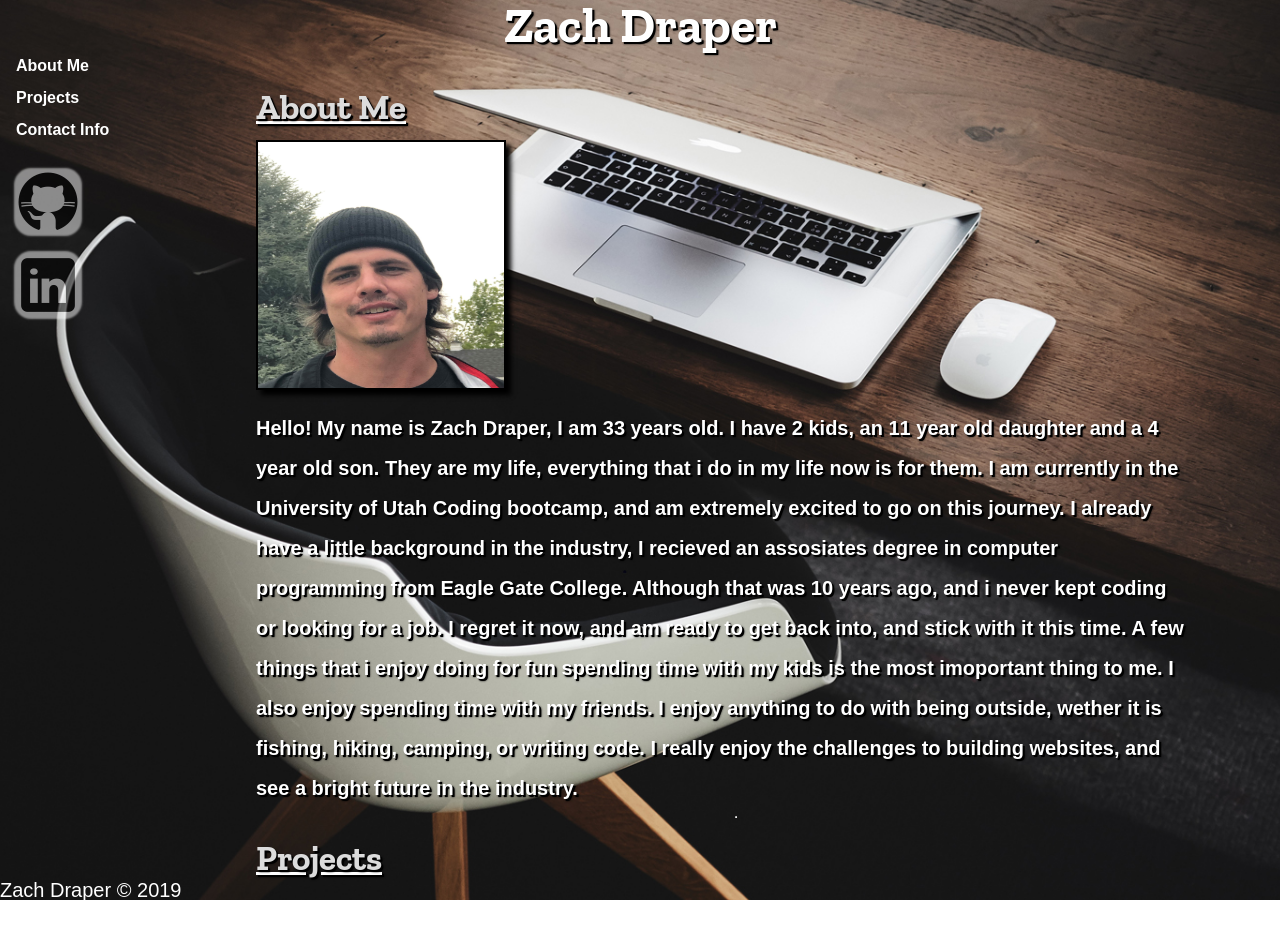
==== index.html @ 4e7e8420 "working on Portfolio" ====
<!DOCTYPE html>
<html lang="en">

<head>
    <meta charset="UTF-8">
    <meta name="viewport" content="width=device-width, initial-scale=1.0">
    <meta http-equiv="X-UA-Compatible" content="ie=edge">
    <link rel="stylesheet" href="./assets/css/reset.css">
    <link rel="stylesheet" href="./assets/css/style.css">
    <title>Zach Draper's Portfolio</title>
</head>

<body>
    <header class="header-container">
        <h1>Zach Draper</h1>
    </header>
    <div class="container">

        <nav class="nav-container">
            <ul>
                <!-- <li class="links"><a href="#home">Home</a></li> -->
                <li class="links"><a href="#about">About Me</a></li>
                <li class="links"><a href="#projects">Projects</a>
                <li class="links"><a href="#contact">Contact Info</a></li>
            </ul>
            <br>
            <ul>
                <li>
                    <a href="https://github.com/Ic3man85" target="_blank"><img class="icon"
                            src="assets/images/icons8-github-64.png"></a>
                </li>
                <li>
                    <a href="https://www.linkedin.com/in/zachary-draper-545a32179/" target="_blank"><img class="icon"
                            src="assets/images/icons8-linkedin-64.png"></a>
                </li>
            </ul>
        </nav>
        <div class="main-container">
            <div id="about">
                <h2>About Me</h2>

                <img id="image" src="assets/images/Me.jpg" alt="Zachary Draper">

                <p>
                    Hello! My name is Zach Draper, I am 33 years old. I have 2 kids, an 11 year old daughter and a 4
                    year old son. They are my life, everything that i do in my life now is for them. I am currently in
                    the University of Utah Coding bootcamp, and am extremely
                    excited to go on this journey. I already have a little background in the industry, I recieved an
                    assosiates degree in computer programming from Eagle Gate College. Although that was 10 years ago,
                    and i never kept coding or looking
                    for a job. I regret it now, and am ready to get back into, and stick with it this time. A few things
                    that i enjoy doing for fun spending time with my kids is the most imoportant thing to me. I also
                    enjoy spending time with my friends.
                    I enjoy anything to do with being outside, wether it is fishing, hiking, camping, or writing code. I
                    really enjoy the challenges to building websites, and see a bright future in the industry.

                </p>
            </div>
            <hr>
            <div id="projects">
                <h2>Projects</h2>
                <div class="projects">
                    <div class="images">
                        <img id="image2" src="./assets/images/Screenshot (13).png" alt="LIRI">
                        <img id="image2" src="./assets/images/Screenshot (15).png" alt="LIRI">

                    </div>
                    <div class="details">
                        <h3>LIRI</h3>
                        <br>
                        <h4>First node assignment</h4>
                        <ul class="list">

                            <li class="list-2 links"><a href="https://github.com/Ic3man85/LIRI"
                                    target="_blank">GitHub</a></li>
                        </ul>
                    </div>
                    <div class="projects">
                        <div class="images">
                            <img id="image2" src="./assets/images/Screenshot (7).png" alt="Word_Guess_Game">
                        </div>
                        <div class="details">
                            <h3>Word Guess Game</h3>
                            <br>
                            <h4>My love for fly fishing, inspired this game.</h4>
                            <ul class="list">

                                <li class="list-2 links"><a href="https://github.com/Ic3man85/Word-Guess-Game"
                                        target="_blank">GitHub</a></li>
                                <li class="list-2 links"><a href="https://ic3man85.github.io/Word-Guess-Game/"
                                        target="_blank">Word Guess Game</a></li>
                            </ul>
                        </div>
                    </div>
                    <div class="projects">
                        <div class="images">
                            <img id="image2" src="./assets/images/Screenshot (10).png" alt="Crystals Collector">

                        </div>
                        <div class="details">
                            <h3>Crystals Collector</h3>
                            <br>
                            <h4>A fun, but simple game.</h4>
                            <ul class="list">

                                <li class="list-2 links"><a href="https://github.com/Ic3man85/unit-4-game"
                                        target="_blank">GitHub</a></li>
                                <li class="list-2 links"><a href="https://ic3man85.github.io/unit-4-game/"
                                        target="_blank">Crystals Collector</a></li>
                            </ul>
                        </div>
                    </div>
                    <div class="projects">
                        <div class="images">
                            <img id="image2" src="./assets/images/Screenshot (9).png" alt="Perfect Pub">
                        </div>
                        <div class="details">
                            <h3>Perfect Pub</h3>
                            <br>
                            <h4>My first group project.</h4>
                            <ul class="list">

                                <li class="list-2 links"><a href="https://github.com/d-veazie/PerfectPub-v2"
                                        target="_blank">GitHub</a></li>
                                <li class="list-2 links"><a href="https://d-veazie.github.io/PerfectPub-v2/page1.html"
                                        target="_blank">Perfect Pub</a></li>
                            </ul>
                        </div>
                    </div>
                    <div class="projects">
                        <div class="images">
                            <img id="image2" src="./assets/images/Screenshot (8).png" alt="GifTastic">
                        </div>
                        <div class="details">
                            <h3>GifTastic</h3>
                            <br>
                            <h4>My first project pulling information from an api.</h4>
                            <ul class="list">

                                <li class="list-2 links"><a href="https://github.com/Ic3man85/GifTastic"
                                        target="_blank">GitHub</a></li>
                                <li class="list-2 links"><a href="https://ic3man85.github.io/GifTastic/"
                                        target="_blank">GifTastic</a></li>
                            </ul>
                        </div>
                    </div>
                </div>
                <hr>
                <div id="contact">
                    <h2>Contact Info</h2>
                    <br>
                    <p>Phone: 1-801-809-9329</p>
                    <p class="info">Email: zachary.draper85@gmail.com</p>
                </div>
            </div>

        </div>


        <footer class="footer">

            <h5>Zach Draper &copy; 2019</h5>

        </footer>

</body>

</html>
---- assets/css/style.css ----
@import url('https://fonts.googleapis.com/css?family=Zilla+Slab&display=swap');
 * {
     box-sizing: border-box;
 }

 body, html {
     height: 100%;
     position: fixed;
 }

 body {
     background-image: url("../images/background-image.jpg");
     background-attachment: fixed;
     /* background-color: rgba(0, 0, 0, 1); */
     background-position: center;
     background-size: cover;
     background-repeat: no-repeat;
     font-family: -apple-system, BlinkMacSystemFont, 'Segoe UI', Roboto, Oxygen, Ubuntu, Cantarell, 'Open Sans', 'Helvetica Neue', sans-serif;
 }

 ::-webkit-scrollbar {
     width: 20px;
 }

 ::-webkit-scrollbar-track {
     box-shadow: inset 0 0 5px grey;
     border-radius: 10px;
 }

 ::-webkit-scrollbar-thumb {
     background: gainsboro;
     border-radius: 10px;
 }

 ::-webkit-scrollbar-thumb:hover {
     background: black;
 }

 .header-container {
     width: 100%;
     /* margin-top: 20px; */
     display: flex;
     flex-direction: column;
     align-items: center;
 }

 .container {
     display: flex;
     height: 100%;
     width: 100%;
 }

 .nav-container {
     width: 20%;
 }

 .main-container {
     margin-top: 25px;
     display: flex;
     flex-direction: column;
     width: 75%;
     height: 90%;
     overflow: auto;
     scroll-behavior: smooth;
 }

 h1 {
     font-size: 50px;
     color: white;
     font-family: 'Zilla Slab', serif;
     font-weight: bold;
     text-shadow: 2px 2px black, 2px 2px 2px black;
 }

 h2 {
     margin-top: 15px;
     font-size: 35px;
     color: gainsboro;
     font-family: 'Zilla Slab', serif;
     font-weight: bold;
     text-decoration: underline white;
     text-shadow: 2px 2px black, 2px 2px 2px black;
 }

 h3 {
     margin-top: 15px;
     font-size: 25px;
     color: gainsboro;
     font-family: 'Zilla Slab', serif;
     font-weight: bold;
     font-weight: bolder;
     text-shadow: 2px 2px black, 2px 2px 2px black;
     text-decoration: underline white;
 }

 h4 {
     font-size: 20px;
     text-shadow: 2px 2px black, 2px 2px 2px black;
     font-weight: bolder;
     margin-bottom: 15px;
 }

 p {
     font-size: 20px;
     color: white;
     line-height: 2;
     font-weight: bolder;
     text-shadow: 2px 2px black, 2px 2px 2px black;
     margin-right: 25px;
 }

 .nav-list {
     list-style-type: none;
     margin: 0;
     padding: 0;
     width: 10%;
     height: 100%;
     position: fixed;
     overflow: auto;
 }

 li a {
     display: block;
     color: white;
     padding: 8px 16px;
     text-decoration: none;
     font-weight: bolder;
     width: 50%;
 }

 .links a:hover {
     background-color: white;
     color: black;
 }

 #image {
     width: 250px;
     height: 250px;
     margin: 15px 0 15px 0;
     border: 2px solid black;
     box-shadow: 5px 5px 5px black;
 }

 .images {
     display: flex;
 }

 #image2 {
     width: 350px;
     height: 250px;
     margin: 15px 30px 15px 0;
     border: 2px solid black;
     box-shadow: 5px 5px 5px black;
 }

 .projects {
     display: flex;
     flex-direction: column;
     margin: 30px 0 30px 0;
 }

 .details {
     margin-left: 50px;
     color: white;
     align-content: center;
 }

 .list {
     color: white;
     margin-top: 10px;
     font-size: 15px;
     font-weight: bolder;
     text-shadow: 2px 2px black, 2px 2px 2px black;
 }

 .list-2 a {
     width: 75%;
 }

 .icon {
     box-shadow: 0px 0px 2px 2px white;
     background-color: white;
     border-radius: 15px;
     opacity: .5;
 }

 .info {
     padding-bottom: 25px;
 }

 h5 {
     color: white;
     font-size: 20px;
 }

 footer {
     position: fixed;
     left: 0;
     bottom: 0;
     width: 100%;
 }

 @media (max-width: 768px) {
     .projects {
         display: block;
     }
     .details {
         margin-left: 0;
     }
 }

 @media (max-width: 640px) {
     .container {
         display: flex;
         flex-direction: column;
     }
     .nav-container {
         width: 100%;
     }
     .main-container {
         width: 100%;
         margin-left: 30px;
     }
     ul {
         display: inline-flexbox;
         width: 100%;
     }
     .list {
         display: block;
     }
     h4 {
         display: inline;
     }
     .info {
         padding-bottom: 60px;
     }
     .links a:hover {
         width: 100%;
     }
     .links a {
         display: flex;
     }
 }

 @media only screen and (max-width: 480px) {
     body {
         background-image: url("../images/luca-bravo-9l_326FISzk-unsplash.jpg") no-repeat 50% 0;
     }
 }
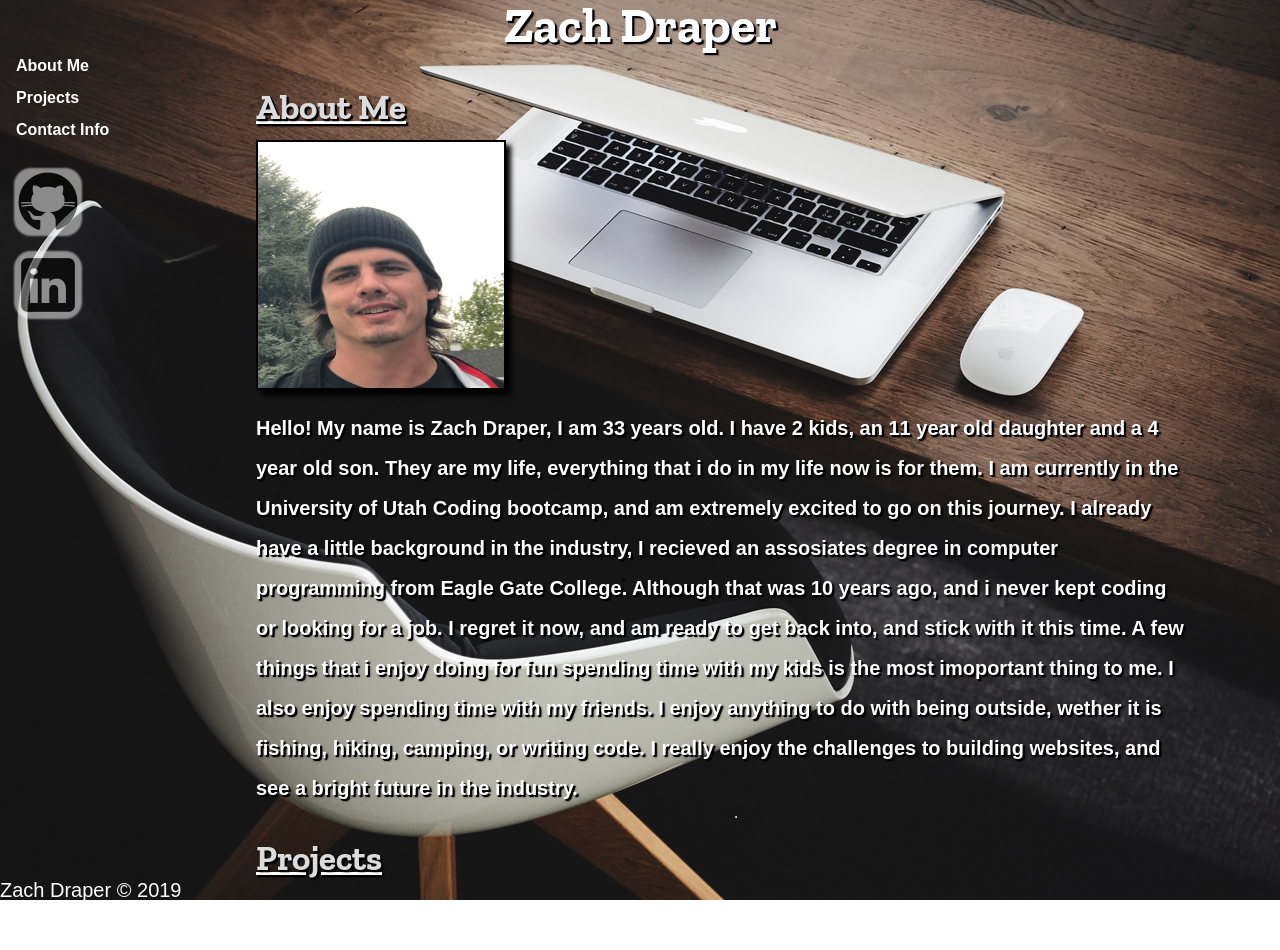
==== commit 4e624a65: "trying to fix background image load on iphone" ====
--- a/index.html
+++ b/index.html
@@ -11,9 +11,9 @@
 </head>
 
 <body>
-    <header class="header-container">
+    <!-- <header class="header-container"> -->
         <h1>Zach Draper</h1>
-    </header>
+    <!-- </header> -->
     <div class="container">
 
         <nav class="nav-container">
--- a/assets/css/style.css
+++ b/assets/css/style.css
@@ -6,14 +6,9 @@
  body, html {
      height: 100%;
      position: fixed;
- }
-
- body {
      background-image: url("../images/background-image.jpg");
-     background-attachment: fixed;
-     /* background-color: rgba(0, 0, 0, 1); */
      background-position: center;
-     background-size: cover;
+     background-size: 100% cover;
      background-repeat: no-repeat;
      font-family: -apple-system, BlinkMacSystemFont, 'Segoe UI', Roboto, Oxygen, Ubuntu, Cantarell, 'Open Sans', 'Helvetica Neue', sans-serif;
  }
@@ -36,13 +31,12 @@
      background: black;
  }
 
- .header-container {
+ /* .header-container {
      width: 100%;
-     /* margin-top: 20px; */
      display: flex;
      flex-direction: column;
      align-items: center;
- }
+ } */
 
  .container {
      display: flex;
@@ -67,6 +61,7 @@
  h1 {
      font-size: 50px;
      color: white;
+     text-align: center;
      font-family: 'Zilla Slab', serif;
      font-weight: bold;
      text-shadow: 2px 2px black, 2px 2px 2px black;
@@ -242,8 +237,21 @@
      }
  }
 
- @media only screen and (max-width: 480px) {
+ /* @media only screen and (max-width: 480px) {
      body {
-         background-image: url("../images/luca-bravo-9l_326FISzk-unsplash.jpg") no-repeat 50% 0;
-     }
- }+         background-image: url("../images/background-image-phone.jpg");
+         background-repeat:  no-repeat;
+         /* background-size: cover; */
+     }
+
+     h1 { 
+        text-align: left;
+     }
+
+     .links a:hover {
+        width: 50%;
+    }
+    .links a {
+        display: flex;
+    }
+ } */
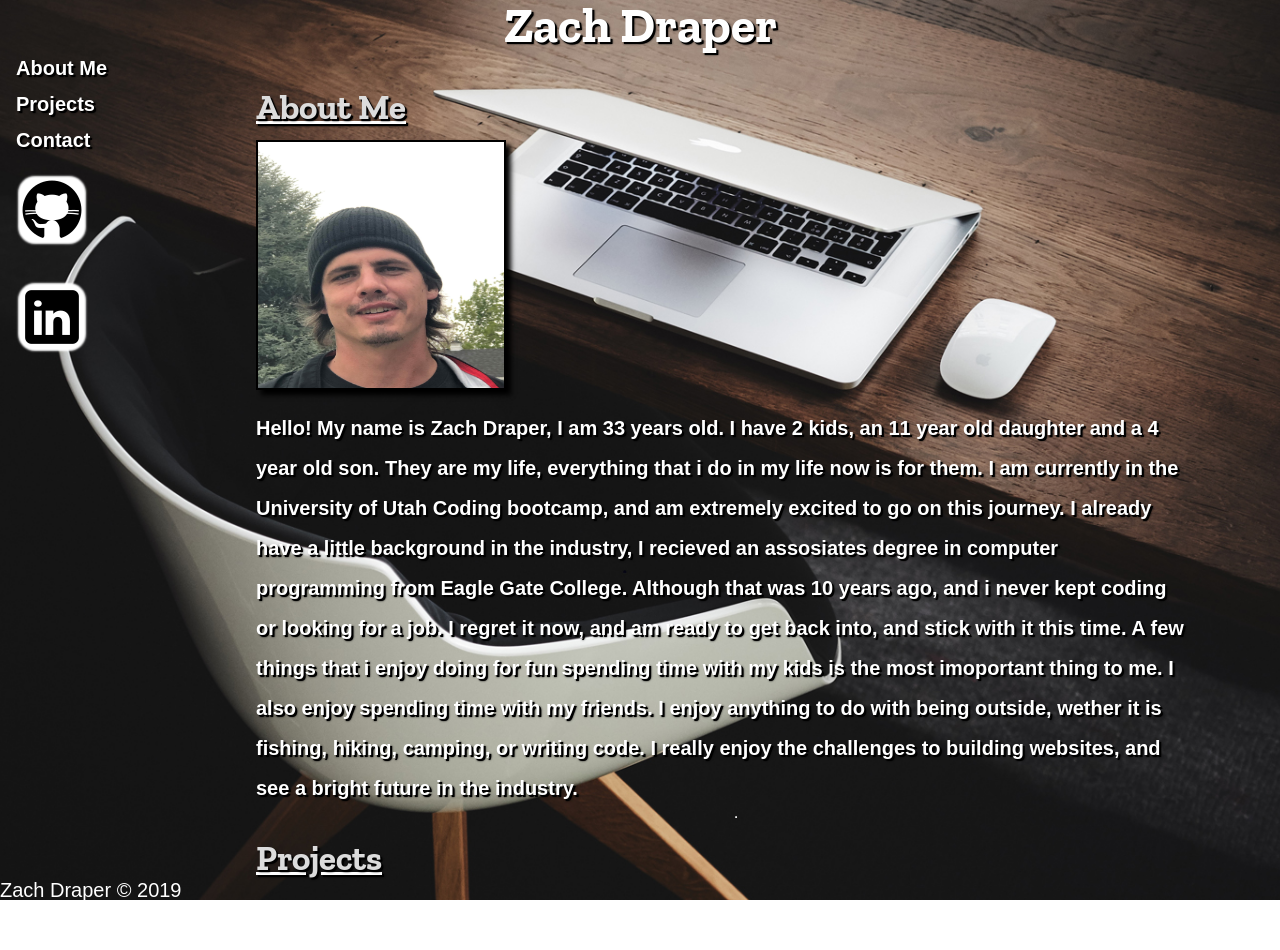
==== commit e67a37f9: "fixed background and added second project" ====
--- a/index.html
+++ b/index.html
@@ -11,29 +11,29 @@
 </head>
 
 <body>
-    <!-- <header class="header-container"> -->
-        <h1>Zach Draper</h1>
-    <!-- </header> -->
+    <h1>Zach Draper</h1>
+
+    <!-- MAIN CONTENT CONTAINER -->
     <div class="container">
 
         <nav class="nav-container">
-            <ul>
+            <ul class="links-container">
                 <!-- <li class="links"><a href="#home">Home</a></li> -->
                 <li class="links"><a href="#about">About Me</a></li>
                 <li class="links"><a href="#projects">Projects</a>
-                <li class="links"><a href="#contact">Contact Info</a></li>
+                <li class="links"><a href="#contact">Contact</a></li>
             </ul>
-            <br>
-            <ul>
-                <li>
-                    <a href="https://github.com/Ic3man85" target="_blank"><img class="icon"
-                            src="assets/images/icons8-github-64.png"></a>
-                </li>
-                <li>
-                    <a href="https://www.linkedin.com/in/zachary-draper-545a32179/" target="_blank"><img class="icon"
-                            src="assets/images/icons8-linkedin-64.png"></a>
-                </li>
-            </ul>
+            <div class="social">
+                    <div>
+                        <a href="https://github.com/Ic3man85" target="_blank"><img class="icon"
+                                src="assets/images/icons8-github-64.png"></a>
+                    </div>
+                    <div>
+                        <a href="https://www.linkedin.com/in/zachary-draper-545a32179/" target="_blank"><img class="icon"
+                                src="assets/images/icons8-linkedin-64.png"></a>
+                    </div>
+                </div>
+
         </nav>
         <div class="main-container">
             <div id="about">
@@ -69,10 +69,9 @@
                         <h3>LIRI</h3>
                         <br>
                         <h4>First node assignment</h4>
+
                         <ul class="list">
-
-                            <li class="list-2 links"><a href="https://github.com/Ic3man85/LIRI"
-                                    target="_blank">GitHub</a></li>
+                            <li><a href="https://github.com/Ic3man85/LIRI" target="_blank">GitHub</a></li>
                         </ul>
                     </div>
                     <div class="projects">
@@ -85,10 +84,10 @@
                             <h4>My love for fly fishing, inspired this game.</h4>
                             <ul class="list">
 
-                                <li class="list-2 links"><a href="https://github.com/Ic3man85/Word-Guess-Game"
-                                        target="_blank">GitHub</a></li>
-                                <li class="list-2 links"><a href="https://ic3man85.github.io/Word-Guess-Game/"
-                                        target="_blank">Word Guess Game</a></li>
+                                <li><a href="https://github.com/Ic3man85/Word-Guess-Game" target="_blank">GitHub</a>
+                                </li>
+                                <li><a href="https://ic3man85.github.io/Word-Guess-Game/" target="_blank">Word Guess
+                                        Game</a></li>
                             </ul>
                         </div>
                     </div>
@@ -103,10 +102,9 @@
                             <h4>A fun, but simple game.</h4>
                             <ul class="list">
 
-                                <li class="list-2 links"><a href="https://github.com/Ic3man85/unit-4-game"
-                                        target="_blank">GitHub</a></li>
-                                <li class="list-2 links"><a href="https://ic3man85.github.io/unit-4-game/"
-                                        target="_blank">Crystals Collector</a></li>
+                                <li><a href="https://github.com/Ic3man85/unit-4-game" target="_blank">GitHub</a></li>
+                                <li><a href="https://ic3man85.github.io/unit-4-game/" target="_blank">Crystals
+                                        Collector</a></li>
                             </ul>
                         </div>
                     </div>
@@ -120,27 +118,25 @@
                             <h4>My first group project.</h4>
                             <ul class="list">
 
-                                <li class="list-2 links"><a href="https://github.com/d-veazie/PerfectPub-v2"
-                                        target="_blank">GitHub</a></li>
-                                <li class="list-2 links"><a href="https://d-veazie.github.io/PerfectPub-v2/page1.html"
+                                <li><a href="https://github.com/d-veazie/PerfectPub-v2" target="_blank">GitHub</a></li>
+                                <li><a href="https://d-veazie.github.io/PerfectPub-v2/page1.html"
                                         target="_blank">Perfect Pub</a></li>
                             </ul>
                         </div>
                     </div>
                     <div class="projects">
                         <div class="images">
-                            <img id="image2" src="./assets/images/Screenshot (8).png" alt="GifTastic">
+                            <img id="image2" src="./assets/images/burger-board.png" alt="Burger-Board">
                         </div>
                         <div class="details">
-                            <h3>GifTastic</h3>
+                            <h3>Burger Board</h3>
                             <br>
-                            <h4>My first project pulling information from an api.</h4>
+                            <h4>This is my second group project, i was part of the UI team.</h4>
                             <ul class="list">
 
-                                <li class="list-2 links"><a href="https://github.com/Ic3man85/GifTastic"
-                                        target="_blank">GitHub</a></li>
-                                <li class="list-2 links"><a href="https://ic3man85.github.io/GifTastic/"
-                                        target="_blank">GifTastic</a></li>
+                                <li><a href="https://github.com/Ic3man85/burger-board" target="_blank">GitHub</a></li>
+                                <li><a href="https://burger-board.herokuapp.com/admin" target="_blank">GifTastic</a>
+                                </li>
                             </ul>
                         </div>
                     </div>
@@ -152,16 +148,15 @@
                     <p>Phone: 1-801-809-9329</p>
                     <p class="info">Email: zachary.draper85@gmail.com</p>
                 </div>
+               
             </div>
 
-        </div>
 
+            <footer class="footer">
 
-        <footer class="footer">
+                <h5>Zach Draper &copy; 2019</h5>
 
-            <h5>Zach Draper &copy; 2019</h5>
-
-        </footer>
+            </footer>
 
 </body>
 
--- a/assets/css/style.css
+++ b/assets/css/style.css
@@ -7,9 +7,10 @@
      height: 100%;
      position: fixed;
      background-image: url("../images/background-image.jpg");
-     background-position: center;
-     background-size: 100% cover;
+     background-position: center center;
+     background-size: cover;
      background-repeat: no-repeat;
+     width: 100%;
      font-family: -apple-system, BlinkMacSystemFont, 'Segoe UI', Roboto, Oxygen, Ubuntu, Cantarell, 'Open Sans', 'Helvetica Neue', sans-serif;
  }
 
@@ -31,13 +32,6 @@
      background: black;
  }
 
- /* .header-container {
-     width: 100%;
-     display: flex;
-     flex-direction: column;
-     align-items: center;
- } */
-
  .container {
      display: flex;
      height: 100%;
@@ -48,7 +42,40 @@
      width: 20%;
  }
 
- .main-container {
+ .links-container {
+     display: flex;
+     flex-direction: column;
+     align-items: left;
+     align-content: left;
+ }
+
+ li {
+     display: block;
+     color: white;
+     font-size: 20px;
+     padding: 8px 16px;
+     font-weight: bolder;
+     width: 50%;
+ }
+
+ a {
+     text-decoration: none;
+     color: white;
+     text-shadow: 2px 2px black, 2px 2px 2px black;
+ }
+
+ li:hover {
+    background-color: gainsboro;
+    width: 100%;
+}
+.social {
+    display: flex;
+    flex-direction: column;
+    align-items: left;
+    align-content: left;
+}
+
+.main-container {
      margin-top: 25px;
      display: flex;
      flex-direction: column;
@@ -104,30 +131,6 @@
      margin-right: 25px;
  }
 
- .nav-list {
-     list-style-type: none;
-     margin: 0;
-     padding: 0;
-     width: 10%;
-     height: 100%;
-     position: fixed;
-     overflow: auto;
- }
-
- li a {
-     display: block;
-     color: white;
-     padding: 8px 16px;
-     text-decoration: none;
-     font-weight: bolder;
-     width: 50%;
- }
-
- .links a:hover {
-     background-color: white;
-     color: black;
- }
-
  #image {
      width: 250px;
      height: 250px;
@@ -165,18 +168,17 @@
      margin-top: 10px;
      font-size: 15px;
      font-weight: bolder;
-     text-shadow: 2px 2px black, 2px 2px 2px black;
- }
-
- .list-2 a {
-     width: 75%;
+ }
+
+ .list li:hover {
+    width: 25%;
  }
 
  .icon {
      box-shadow: 0px 0px 2px 2px white;
      background-color: white;
      border-radius: 15px;
-     opacity: .5;
+     margin: 20px;
  }
 
  .info {
@@ -195,6 +197,9 @@
      width: 100%;
  }
 
+ 
+ 
+
  @media (max-width: 768px) {
      .projects {
          display: block;
@@ -235,23 +240,4 @@
      .links a {
          display: flex;
      }
- }
-
- /* @media only screen and (max-width: 480px) {
-     body {
-         background-image: url("../images/background-image-phone.jpg");
-         background-repeat:  no-repeat;
-         /* background-size: cover; */
-     }
-
-     h1 { 
-        text-align: left;
-     }
-
-     .links a:hover {
-        width: 50%;
-    }
-    .links a {
-        display: flex;
-    }
- } */+ }
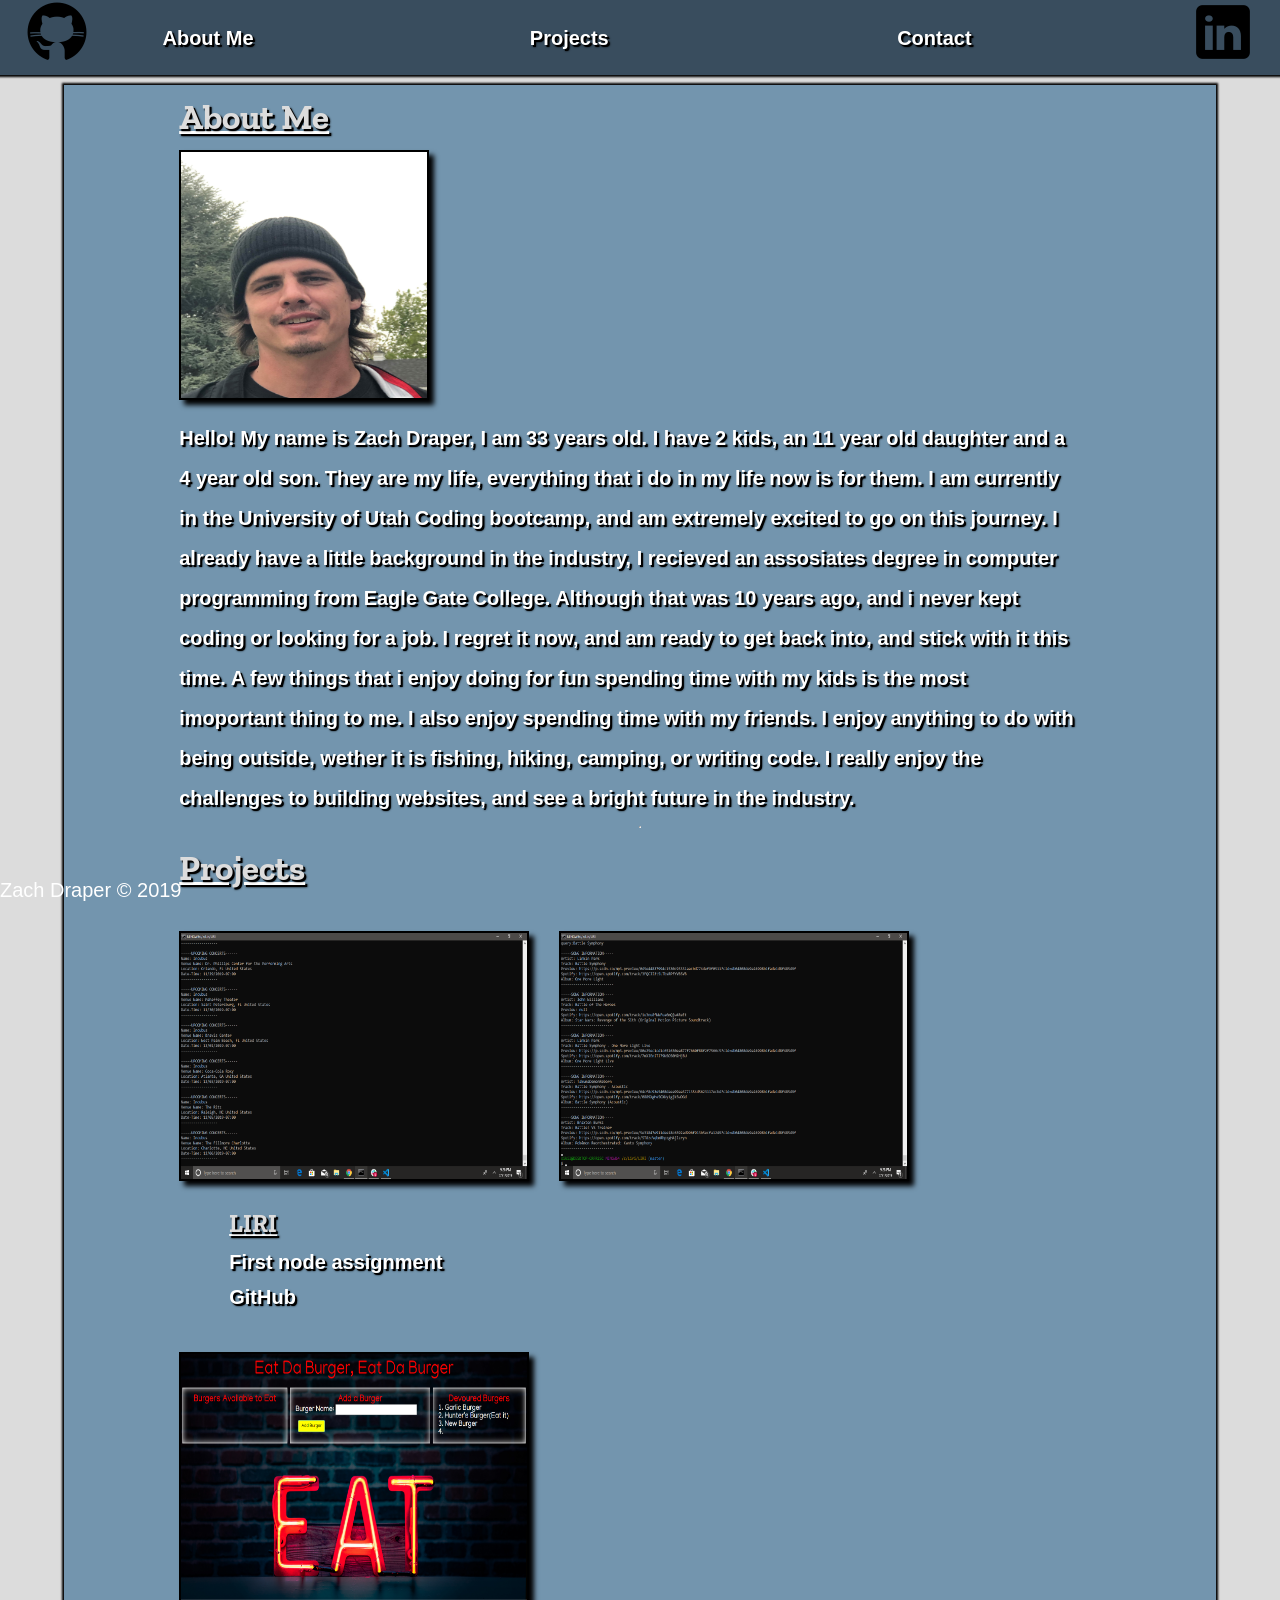
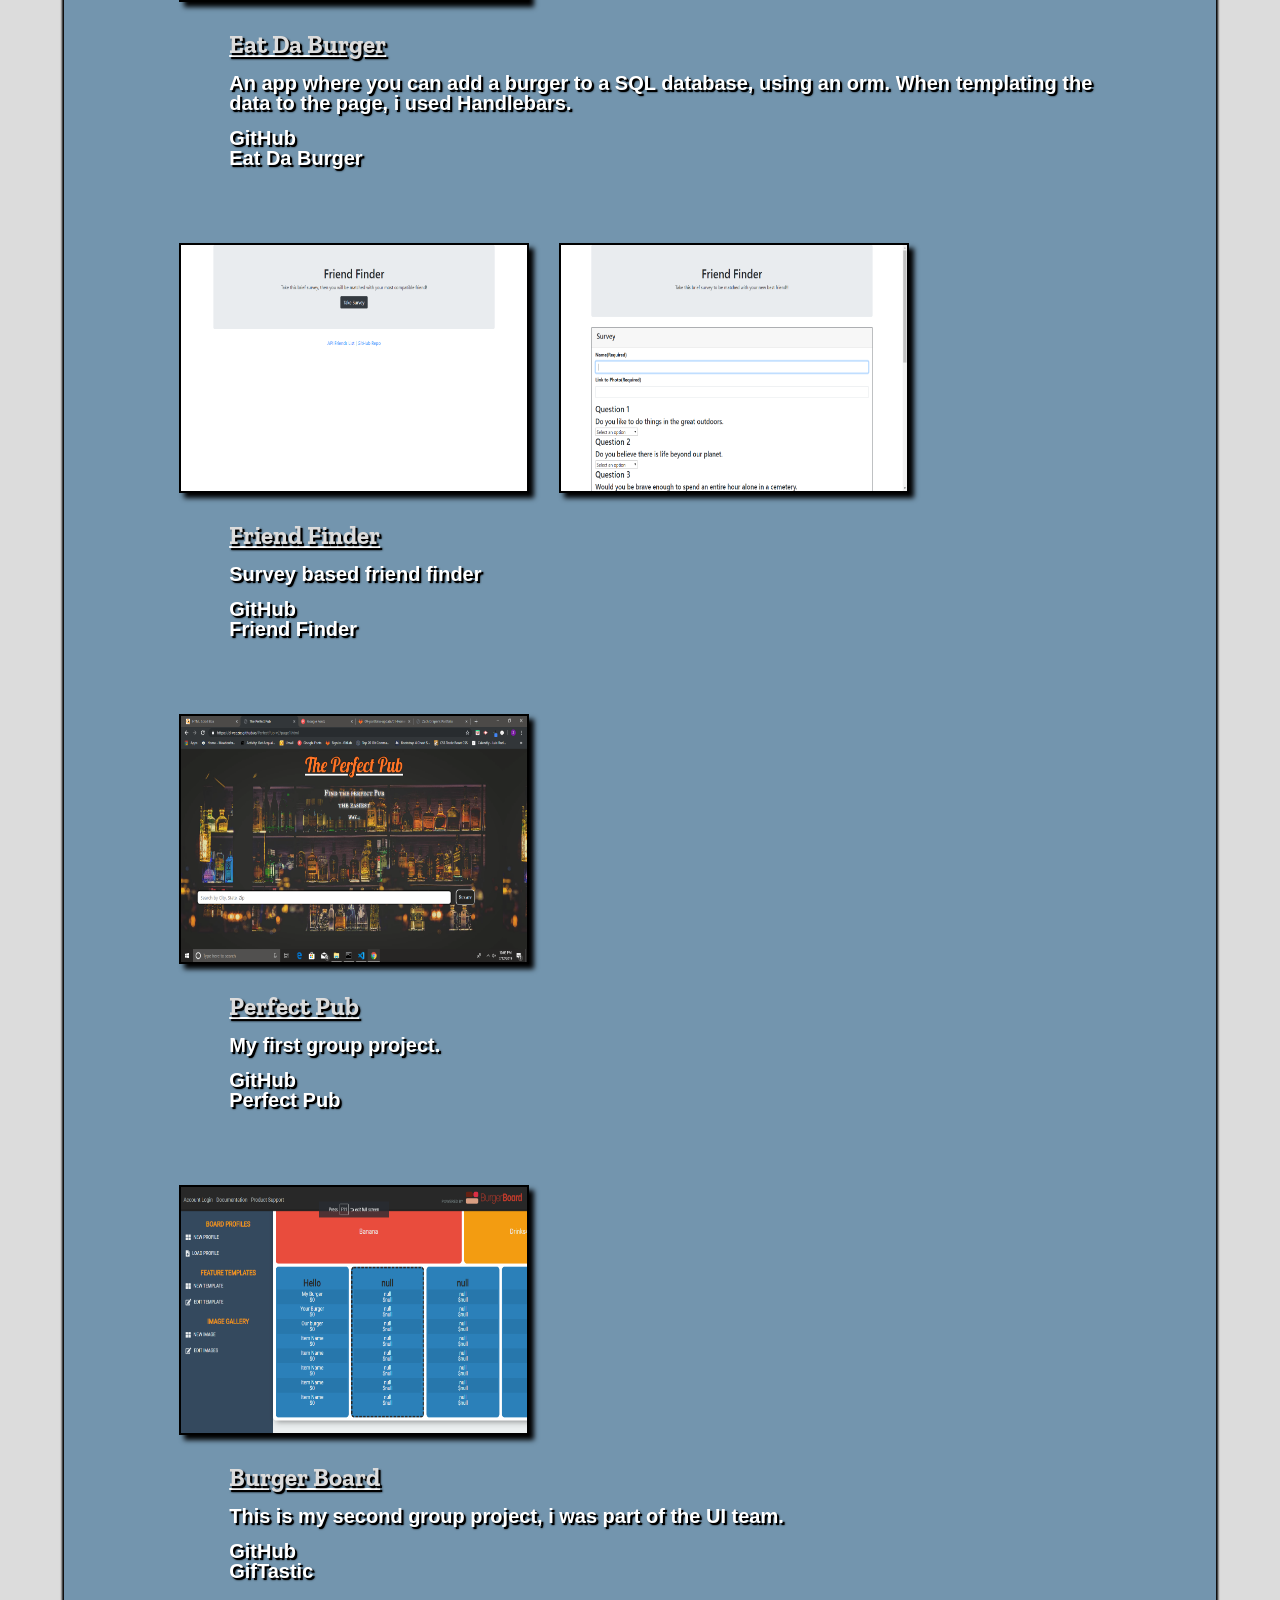
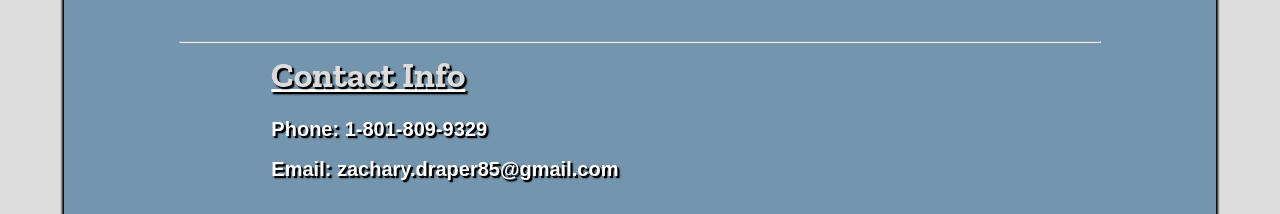
==== commit 02260b55: "changing portfolio a bit" ====
--- a/index.html
+++ b/index.html
@@ -11,30 +11,19 @@
 </head>
 
 <body>
-    <h1>Zach Draper</h1>
-
+    <nav class="nav-container">
+        <a href="https://github.com/Ic3man85" target="_blank"><img class="icon-1" src="assets/images/icons8-github-64.png"></a>
+        <ul class="links-container">
+            <!-- <li class="links"><a href="#home">Home</a></li> -->
+            <li><a href="#about">About Me</a></li>
+            <li><a href="#projects">Projects</a>
+            <li><a href="#contact">Contact</a></li>
+        </ul>
+        <a href="https://www.linkedin.com/in/zachary-draper-545a32179/" target="_blank"><img class="icon-2" src="assets/images/icons8-linkedin-64.png"></a>
+    </nav>
     <!-- MAIN CONTENT CONTAINER -->
     <div class="container">
-
-        <nav class="nav-container">
-            <ul class="links-container">
-                <!-- <li class="links"><a href="#home">Home</a></li> -->
-                <li class="links"><a href="#about">About Me</a></li>
-                <li class="links"><a href="#projects">Projects</a>
-                <li class="links"><a href="#contact">Contact</a></li>
-            </ul>
-            <div class="social">
-                    <div>
-                        <a href="https://github.com/Ic3man85" target="_blank"><img class="icon"
-                                src="assets/images/icons8-github-64.png"></a>
-                    </div>
-                    <div>
-                        <a href="https://www.linkedin.com/in/zachary-draper-545a32179/" target="_blank"><img class="icon"
-                                src="assets/images/icons8-linkedin-64.png"></a>
-                    </div>
-                </div>
-
-        </nav>
+            
         <div class="main-container">
             <div id="about">
                 <h2>About Me</h2>
@@ -76,41 +65,41 @@
                     </div>
                     <div class="projects">
                         <div class="images">
-                            <img id="image2" src="./assets/images/Screenshot (7).png" alt="Word_Guess_Game">
+                            <img id="image2" src="./assets/images/eatdaburger.png" alt="Word_Guess_Game">
                         </div>
                         <div class="details">
-                            <h3>Word Guess Game</h3>
+                            <h3>Eat Da Burger</h3>
                             <br>
-                            <h4>My love for fly fishing, inspired this game.</h4>
+                            <h4>An app where you can add a burger to a SQL database, using an orm. When templating the
+                                data to the page, i used Handlebars.</h4>
                             <ul class="list">
 
-                                <li><a href="https://github.com/Ic3man85/Word-Guess-Game" target="_blank">GitHub</a>
+                                <li><a href="https://github.com/Ic3man85/burger" target="_blank">GitHub</a>
                                 </li>
-                                <li><a href="https://ic3man85.github.io/Word-Guess-Game/" target="_blank">Word Guess
-                                        Game</a></li>
+                                <li><a href="https://intense-thicket-51838.herokuapp.com/" target="_blank">Eat Da
+                                        Burger</a></li>
                             </ul>
                         </div>
                     </div>
                     <div class="projects">
                         <div class="images">
-                            <img id="image2" src="./assets/images/Screenshot (10).png" alt="Crystals Collector">
+                            <img id="image2" src="./assets/images/friendfinder-1 (1).png" alt="Friend Finder">
+                            <img id="image2" src="./assets/images/friendfinder-2.png" alt="Friend Finder">
 
                         </div>
                         <div class="details">
-                            <h3>Crystals Collector</h3>
+                            <h3>Friend Finder</h3>
                             <br>
-                            <h4>A fun, but simple game.</h4>
+                            <h4>Survey based friend finder</h4>
                             <ul class="list">
-
-                                <li><a href="https://github.com/Ic3man85/unit-4-game" target="_blank">GitHub</a></li>
-                                <li><a href="https://ic3man85.github.io/unit-4-game/" target="_blank">Crystals
-                                        Collector</a></li>
+                                <li><a href="https://github.com/Ic3man85/FriendFinder" target="_blank">GitHub</a></li>
+                                <li><a href="https://desolate-brushlands-84610.herokuapp.com/" target="_blank">Friend Finder</a></li>
                             </ul>
                         </div>
                     </div>
                     <div class="projects">
                         <div class="images">
-                            <img id="image2" src="./assets/images/Screenshot (9).png" alt="Perfect Pub">
+                            <img id="image2" src="./assets/images/perfectpub.png" alt="Perfect Pub">
                         </div>
                         <div class="details">
                             <h3>Perfect Pub</h3>
@@ -148,7 +137,7 @@
                     <p>Phone: 1-801-809-9329</p>
                     <p class="info">Email: zachary.draper85@gmail.com</p>
                 </div>
-               
+
             </div>
 
 
--- a/assets/css/style.css
+++ b/assets/css/style.css
@@ -5,17 +5,13 @@
 
  body, html {
      height: 100%;
-     position: fixed;
-     background-image: url("../images/background-image.jpg");
-     background-position: center center;
-     background-size: cover;
-     background-repeat: no-repeat;
-     width: 100%;
+     width: 100%;
+     background-color: gainsboro;
      font-family: -apple-system, BlinkMacSystemFont, 'Segoe UI', Roboto, Oxygen, Ubuntu, Cantarell, 'Open Sans', 'Helvetica Neue', sans-serif;
  }
 
  ::-webkit-scrollbar {
-     width: 20px;
+     width: 10px;
  }
 
  ::-webkit-scrollbar-track {
@@ -24,7 +20,7 @@
  }
 
  ::-webkit-scrollbar-thumb {
-     background: gainsboro;
+     background: darkslategray;
      border-radius: 10px;
  }
 
@@ -33,29 +29,31 @@
  }
 
  .container {
-     display: flex;
+     /* display: flex; */
      height: 100%;
      width: 100%;
  }
 
  .nav-container {
+     width: 100%;
+     background-color: #394d5e;
+     display: flex;
+     box-shadow: 0px 0px 2px 2px black;
+ }
+
+ .links-container {
+     width: 100%;
+     height: 75px;
+     display: flex;
+     justify-content: space-around;
+     align-items: center;
+ }
+
+ li {
      width: 20%;
- }
-
- .links-container {
-     display: flex;
-     flex-direction: column;
-     align-items: left;
-     align-content: left;
- }
-
- li {
-     display: block;
-     color: white;
-     font-size: 20px;
-     padding: 8px 16px;
-     font-weight: bolder;
-     width: 50%;
+     color: white;
+     font-size: 20px;
+     font-weight: bolder;
  }
 
  a {
@@ -64,25 +62,47 @@
      text-shadow: 2px 2px black, 2px 2px 2px black;
  }
 
- li:hover {
-    background-color: gainsboro;
-    width: 100%;
-}
-.social {
-    display: flex;
-    flex-direction: column;
-    align-items: left;
-    align-content: left;
-}
-
-.main-container {
-     margin-top: 25px;
+ a:hover:before {
+     content: "";
+     box-shadow: 0px 0px 2px 2px black;
+     margin-right: 5px;
+ }
+
+ li a:hover:after {
+     content: "";
+     margin-left: 5px;
+     box-shadow: 0px 0px 2px 2px black;
+ }
+
+ .icon-1 {
+     margin-left: 25px;
+ }
+
+ .icon-2 {
+     margin-right: 25px;
+ }
+
+ .main-container {
+     width: 90%;
+     margin: 0 auto;
+     margin-top: 10px;
      display: flex;
      flex-direction: column;
-     width: 75%;
-     height: 90%;
-     overflow: auto;
-     scroll-behavior: smooth;
+     background-color: #7395AE;
+     box-shadow: 0px 0px 2px 2px black;
+ }
+
+ #about {
+     width: 80%;
+     margin: 0 auto;
+ }
+ #projects {
+     width: 80%;
+     margin: 0 auto;
+ }
+ #contact {
+     width: 80%;
+     margin: 0 auto;
  }
 
  h1 {
@@ -171,14 +191,7 @@
  }
 
  .list li:hover {
-    width: 25%;
- }
-
- .icon {
-     box-shadow: 0px 0px 2px 2px white;
-     background-color: white;
-     border-radius: 15px;
-     margin: 20px;
+     width: 25%;
  }
 
  .info {
@@ -197,9 +210,6 @@
      width: 100%;
  }
 
- 
- 
-
  @media (max-width: 768px) {
      .projects {
          display: block;
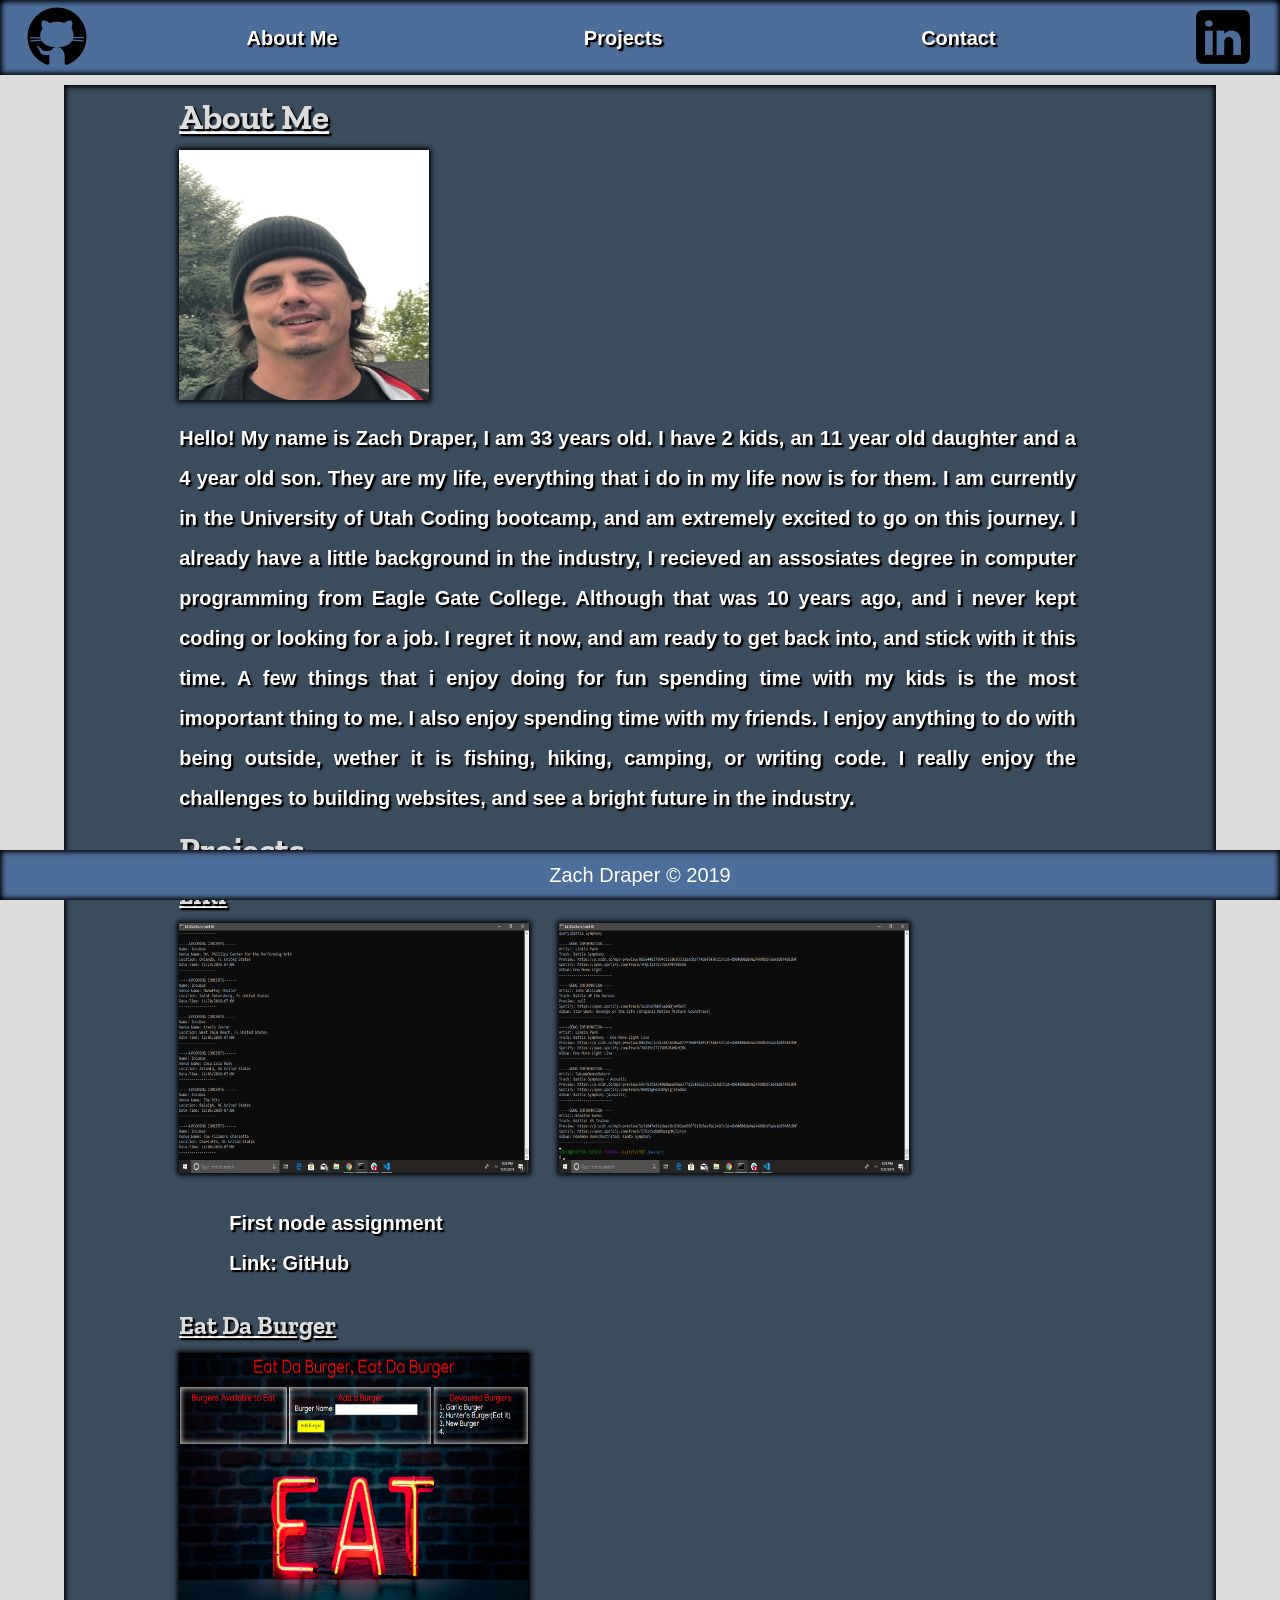
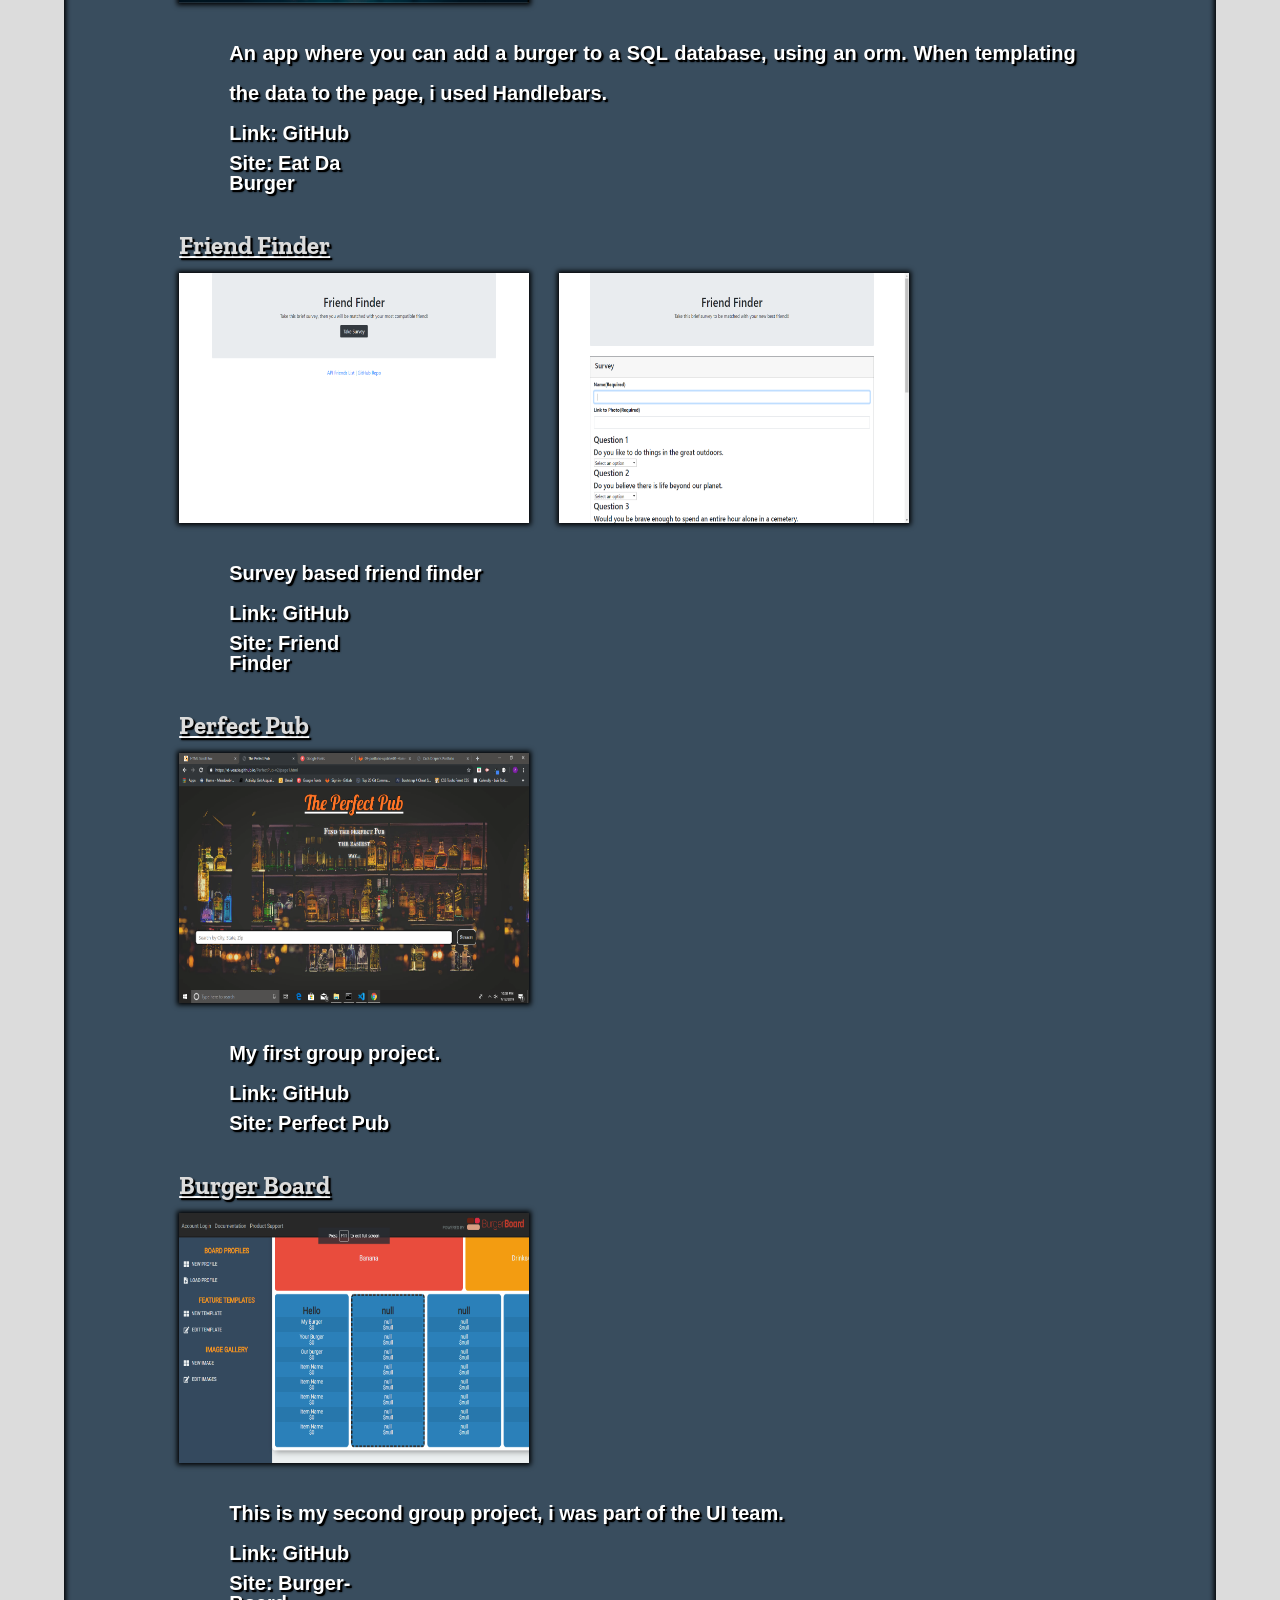
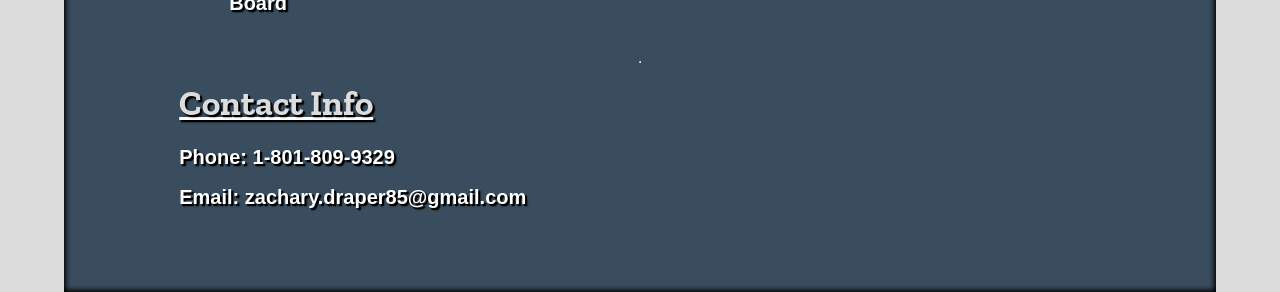
==== commit 2dd192fc: "still just working on portfolio" ====
--- a/index.html
+++ b/index.html
@@ -12,18 +12,20 @@
 
 <body>
     <nav class="nav-container">
-        <a href="https://github.com/Ic3man85" target="_blank"><img class="icon-1" src="assets/images/icons8-github-64.png"></a>
+        <a href="https://github.com/Ic3man85" target="_blank"><img class="icon-1"
+                src="assets/images/icons8-github-64.png"></a>
         <ul class="links-container">
             <!-- <li class="links"><a href="#home">Home</a></li> -->
             <li><a href="#about">About Me</a></li>
             <li><a href="#projects">Projects</a>
             <li><a href="#contact">Contact</a></li>
         </ul>
-        <a href="https://www.linkedin.com/in/zachary-draper-545a32179/" target="_blank"><img class="icon-2" src="assets/images/icons8-linkedin-64.png"></a>
+        <a href="https://www.linkedin.com/in/zachary-draper-545a32179/" target="_blank"><img class="icon-2"
+                src="assets/images/icons8-linkedin-64.png"></a>
     </nav>
     <!-- MAIN CONTENT CONTAINER -->
     <div class="container">
-            
+
         <div class="main-container">
             <div id="about">
                 <h2>About Me</h2>
@@ -45,107 +47,88 @@
 
                 </p>
             </div>
+
+            <div id=projects>
+                <h2>Projects</h2>
+                <h3>LIRI</h3>
+                <div class="images">
+                    <img id="image2" src="./assets/images/Screenshot (13).png" alt="LIRI">
+                    <img id="image2" src="./assets/images/Screenshot (15).png" alt="LIRI">
+                </div>
+                <div class="details">
+                    <p>First node assignment</p>
+                    <ul class="list">
+                        <li><a href="https://github.com/Ic3man85/LIRI" target="_blank">Link: GitHub</a></li>
+                    </ul>
+                </div>
+                <h3>Eat Da Burger</h3>
+                <div class="images">
+                    <img id="image2" src="./assets/images/eatdaburger.png" alt="Eat Da Burger">
+                </div>
+                <div class="details">
+                    <p>An app where you can add a burger to a SQL database, using an orm. When templating the
+                        data to the page, i used Handlebars.</p>
+                    <ul class="list">
+                        <li><a href="https://github.com/Ic3man85/burger" target="_blank">Link: GitHub</a>
+                        </li>
+                        <li><a href="https://intense-thicket-51838.herokuapp.com/" target="_blank">Site: Eat Da
+                                Burger</a></li>
+                    </ul>
+                </div>
+                <h3>Friend Finder</h3>
+                <div class="images">
+                    <img id="image2" src="./assets/images/friendfinder-1 (1).png" alt="Friend Finder">
+                    <img id="image2" src="./assets/images/friendfinder-2.png" alt="Friend Finder">
+                </div>
+                <div class="details">
+                    <p>Survey based friend finder</p>
+                    <ul class="list">
+                        <li><a href="https://github.com/Ic3man85/FriendFinder" target="_blank">Link: GitHub</a></li>
+                        <li><a href="https://desolate-brushlands-84610.herokuapp.com/" target="_blank">Site: Friend
+                                Finder</a></li>
+                    </ul>
+                </div>
+                <h3>Perfect Pub</h3>
+                <div class="images">
+                    <img id="image2" src="./assets/images/perfectpub.png" alt="Perfect Pub">
+                </div>
+                <div class="details">
+                    <p>My first group project.</p>
+                    <ul class="list">
+                        <li><a href="https://github.com/d-veazie/PerfectPub-v2" target="_blank">Link: GitHub</a></li>
+                        <li><a href="https://d-veazie.github.io/PerfectPub-v2/page1.html" target="_blank">Site: Perfect
+                                Pub</a></li>
+                    </ul>
+                </div>
+                <h3>Burger Board</h3>
+                <div class="images">
+                    <img id="image2" src="./assets/images/burger-board.png" alt="Burger-Board">
+                </div>
+                <div class="details">
+                    <p>This is my second group project, i was part of the UI team.</p>
+                    <ul class="list">
+                        <li><a href="https://github.com/Ic3man85/burger-board" target="_blank">Link: GitHub</a></li>
+                        <li><a href="https://burger-board.herokuapp.com/admin" target="_blank">Site: Burger-Board</a>
+                        </li>
+                    </ul>
+                </div>
+            </div>
             <hr>
-            <div id="projects">
-                <h2>Projects</h2>
-                <div class="projects">
-                    <div class="images">
-                        <img id="image2" src="./assets/images/Screenshot (13).png" alt="LIRI">
-                        <img id="image2" src="./assets/images/Screenshot (15).png" alt="LIRI">
-
-                    </div>
-                    <div class="details">
-                        <h3>LIRI</h3>
-                        <br>
-                        <h4>First node assignment</h4>
-
-                        <ul class="list">
-                            <li><a href="https://github.com/Ic3man85/LIRI" target="_blank">GitHub</a></li>
-                        </ul>
-                    </div>
-                    <div class="projects">
-                        <div class="images">
-                            <img id="image2" src="./assets/images/eatdaburger.png" alt="Word_Guess_Game">
-                        </div>
-                        <div class="details">
-                            <h3>Eat Da Burger</h3>
-                            <br>
-                            <h4>An app where you can add a burger to a SQL database, using an orm. When templating the
-                                data to the page, i used Handlebars.</h4>
-                            <ul class="list">
-
-                                <li><a href="https://github.com/Ic3man85/burger" target="_blank">GitHub</a>
-                                </li>
-                                <li><a href="https://intense-thicket-51838.herokuapp.com/" target="_blank">Eat Da
-                                        Burger</a></li>
-                            </ul>
-                        </div>
-                    </div>
-                    <div class="projects">
-                        <div class="images">
-                            <img id="image2" src="./assets/images/friendfinder-1 (1).png" alt="Friend Finder">
-                            <img id="image2" src="./assets/images/friendfinder-2.png" alt="Friend Finder">
-
-                        </div>
-                        <div class="details">
-                            <h3>Friend Finder</h3>
-                            <br>
-                            <h4>Survey based friend finder</h4>
-                            <ul class="list">
-                                <li><a href="https://github.com/Ic3man85/FriendFinder" target="_blank">GitHub</a></li>
-                                <li><a href="https://desolate-brushlands-84610.herokuapp.com/" target="_blank">Friend Finder</a></li>
-                            </ul>
-                        </div>
-                    </div>
-                    <div class="projects">
-                        <div class="images">
-                            <img id="image2" src="./assets/images/perfectpub.png" alt="Perfect Pub">
-                        </div>
-                        <div class="details">
-                            <h3>Perfect Pub</h3>
-                            <br>
-                            <h4>My first group project.</h4>
-                            <ul class="list">
-
-                                <li><a href="https://github.com/d-veazie/PerfectPub-v2" target="_blank">GitHub</a></li>
-                                <li><a href="https://d-veazie.github.io/PerfectPub-v2/page1.html"
-                                        target="_blank">Perfect Pub</a></li>
-                            </ul>
-                        </div>
-                    </div>
-                    <div class="projects">
-                        <div class="images">
-                            <img id="image2" src="./assets/images/burger-board.png" alt="Burger-Board">
-                        </div>
-                        <div class="details">
-                            <h3>Burger Board</h3>
-                            <br>
-                            <h4>This is my second group project, i was part of the UI team.</h4>
-                            <ul class="list">
-
-                                <li><a href="https://github.com/Ic3man85/burger-board" target="_blank">GitHub</a></li>
-                                <li><a href="https://burger-board.herokuapp.com/admin" target="_blank">GifTastic</a>
-                                </li>
-                            </ul>
-                        </div>
-                    </div>
-                </div>
-                <hr>
-                <div id="contact">
-                    <h2>Contact Info</h2>
-                    <br>
-                    <p>Phone: 1-801-809-9329</p>
-                    <p class="info">Email: zachary.draper85@gmail.com</p>
-                </div>
-
+            <div id="contact">
+                <h2>Contact Info</h2>
+                <br>
+                <p>Phone: 1-801-809-9329</p>
+                <p class="info">Email: zachary.draper85@gmail.com</p>
             </div>
 
+        </div>
 
-            <footer class="footer">
 
-                <h5>Zach Draper &copy; 2019</h5>
+        <footer class="footer">
 
-            </footer>
+            <h5>Zach Draper &copy; 2019</h5>
+
+        </footer>
 
 </body>
 
--- a/assets/css/style.css
+++ b/assets/css/style.css
@@ -29,16 +29,19 @@
  }
 
  .container {
-     /* display: flex; */
      height: 100%;
      width: 100%;
  }
 
  .nav-container {
-     width: 100%;
-     background-color: #394d5e;
-     display: flex;
-     box-shadow: 0px 0px 2px 2px black;
+     position: fixed;
+     top: 0px;
+     left: 0px;
+     width: 100%;
+     z-index: 1;
+     background-color: #4D6D9A;
+     display: flex;
+     box-shadow: inset 0px 0px 5px 2px black;
  }
 
  .links-container {
@@ -47,6 +50,7 @@
      display: flex;
      justify-content: space-around;
      align-items: center;
+     margin-left: 90px;
  }
 
  li {
@@ -57,52 +61,55 @@
  }
 
  a {
+     position: relative;
      text-decoration: none;
      color: white;
      text-shadow: 2px 2px black, 2px 2px 2px black;
  }
 
- a:hover:before {
+ li a:hover::after {
      content: "";
-     box-shadow: 0px 0px 2px 2px black;
-     margin-right: 5px;
- }
-
- li a:hover:after {
-     content: "";
-     margin-left: 5px;
-     box-shadow: 0px 0px 2px 2px black;
+     position: absolute;
+     left: 0;
+     right: 0;
+     bottom: 0;
+     border: 1px solid black;
  }
 
  .icon-1 {
+     margin-top: 5px;
      margin-left: 25px;
  }
 
  .icon-2 {
+     margin-top: 5px;
      margin-right: 25px;
  }
 
  .main-container {
      width: 90%;
      margin: 0 auto;
-     margin-top: 10px;
+     margin-top: 85px;
      display: flex;
      flex-direction: column;
-     background-color: #7395AE;
-     box-shadow: 0px 0px 2px 2px black;
+     background-color: #394d5e;
+     box-shadow: inset 0px 0px 5px 2px black;
  }
 
  #about {
      width: 80%;
      margin: 0 auto;
  }
+
  #projects {
      width: 80%;
      margin: 0 auto;
  }
+
  #contact {
      width: 80%;
      margin: 0 auto;
+     margin-bottom: 50px;
  }
 
  h1 {
@@ -135,13 +142,6 @@
      text-decoration: underline white;
  }
 
- h4 {
-     font-size: 20px;
-     text-shadow: 2px 2px black, 2px 2px 2px black;
-     font-weight: bolder;
-     margin-bottom: 15px;
- }
-
  p {
      font-size: 20px;
      color: white;
@@ -149,14 +149,14 @@
      font-weight: bolder;
      text-shadow: 2px 2px black, 2px 2px 2px black;
      margin-right: 25px;
+     text-align: justify;
  }
 
  #image {
      width: 250px;
      height: 250px;
      margin: 15px 0 15px 0;
-     border: 2px solid black;
-     box-shadow: 5px 5px 5px black;
+     box-shadow: 0px 0px 5px 2px black;
  }
 
  .images {
@@ -167,40 +167,36 @@
      width: 350px;
      height: 250px;
      margin: 15px 30px 15px 0;
-     border: 2px solid black;
-     box-shadow: 5px 5px 5px black;
- }
-
- .projects {
+     box-shadow: 0px 0px 5px 2px black;
+ }
+
+ .details {
      display: flex;
      flex-direction: column;
-     margin: 30px 0 30px 0;
- }
-
- .details {
-     margin-left: 50px;
-     color: white;
-     align-content: center;
- }
-
- .list {
-     color: white;
-     margin-top: 10px;
-     font-size: 15px;
-     font-weight: bolder;
- }
-
- .list li:hover {
-     width: 25%;
+     margin: 15px 0 30px 50px;
+     color: white;
+     text-align: left;
+ }
+
+ .list li {
+     margin: 10px 0px;
+ }
+
+ .list li {
+     color: white;
+     margin-top: 10px 0px 10px 0px;
+     font-size: 20px;
+     font-weight: bolder;
  }
 
  .info {
-     padding-bottom: 25px;
+     margin-bottom: 25px;
  }
 
  h5 {
      color: white;
      font-size: 20px;
+     margin-top: 15px;
  }
 
  footer {
@@ -208,46 +204,18 @@
      left: 0;
      bottom: 0;
      width: 100%;
- }
-
- @media (max-width: 768px) {
-     .projects {
-         display: block;
-     }
-     .details {
-         margin-left: 0;
-     }
- }
-
- @media (max-width: 640px) {
-     .container {
-         display: flex;
-         flex-direction: column;
-     }
-     .nav-container {
-         width: 100%;
-     }
-     .main-container {
-         width: 100%;
-         margin-left: 30px;
-     }
-     ul {
-         display: inline-flexbox;
-         width: 100%;
-     }
-     .list {
-         display: block;
-     }
-     h4 {
-         display: inline;
-     }
-     .info {
-         padding-bottom: 60px;
-     }
-     .links a:hover {
-         width: 100%;
-     }
-     .links a {
-         display: flex;
-     }
+     height: 50px;
+     background-color: #4D6D9A;
+     box-shadow: inset 0px 0px 5px 2px black;
+     text-align: center;
+ }
+
+ @media (max-width : 320px) {
+        .nav-container {
+            
+        }
+        
+        .images {
+            display: block;
+        }
  }
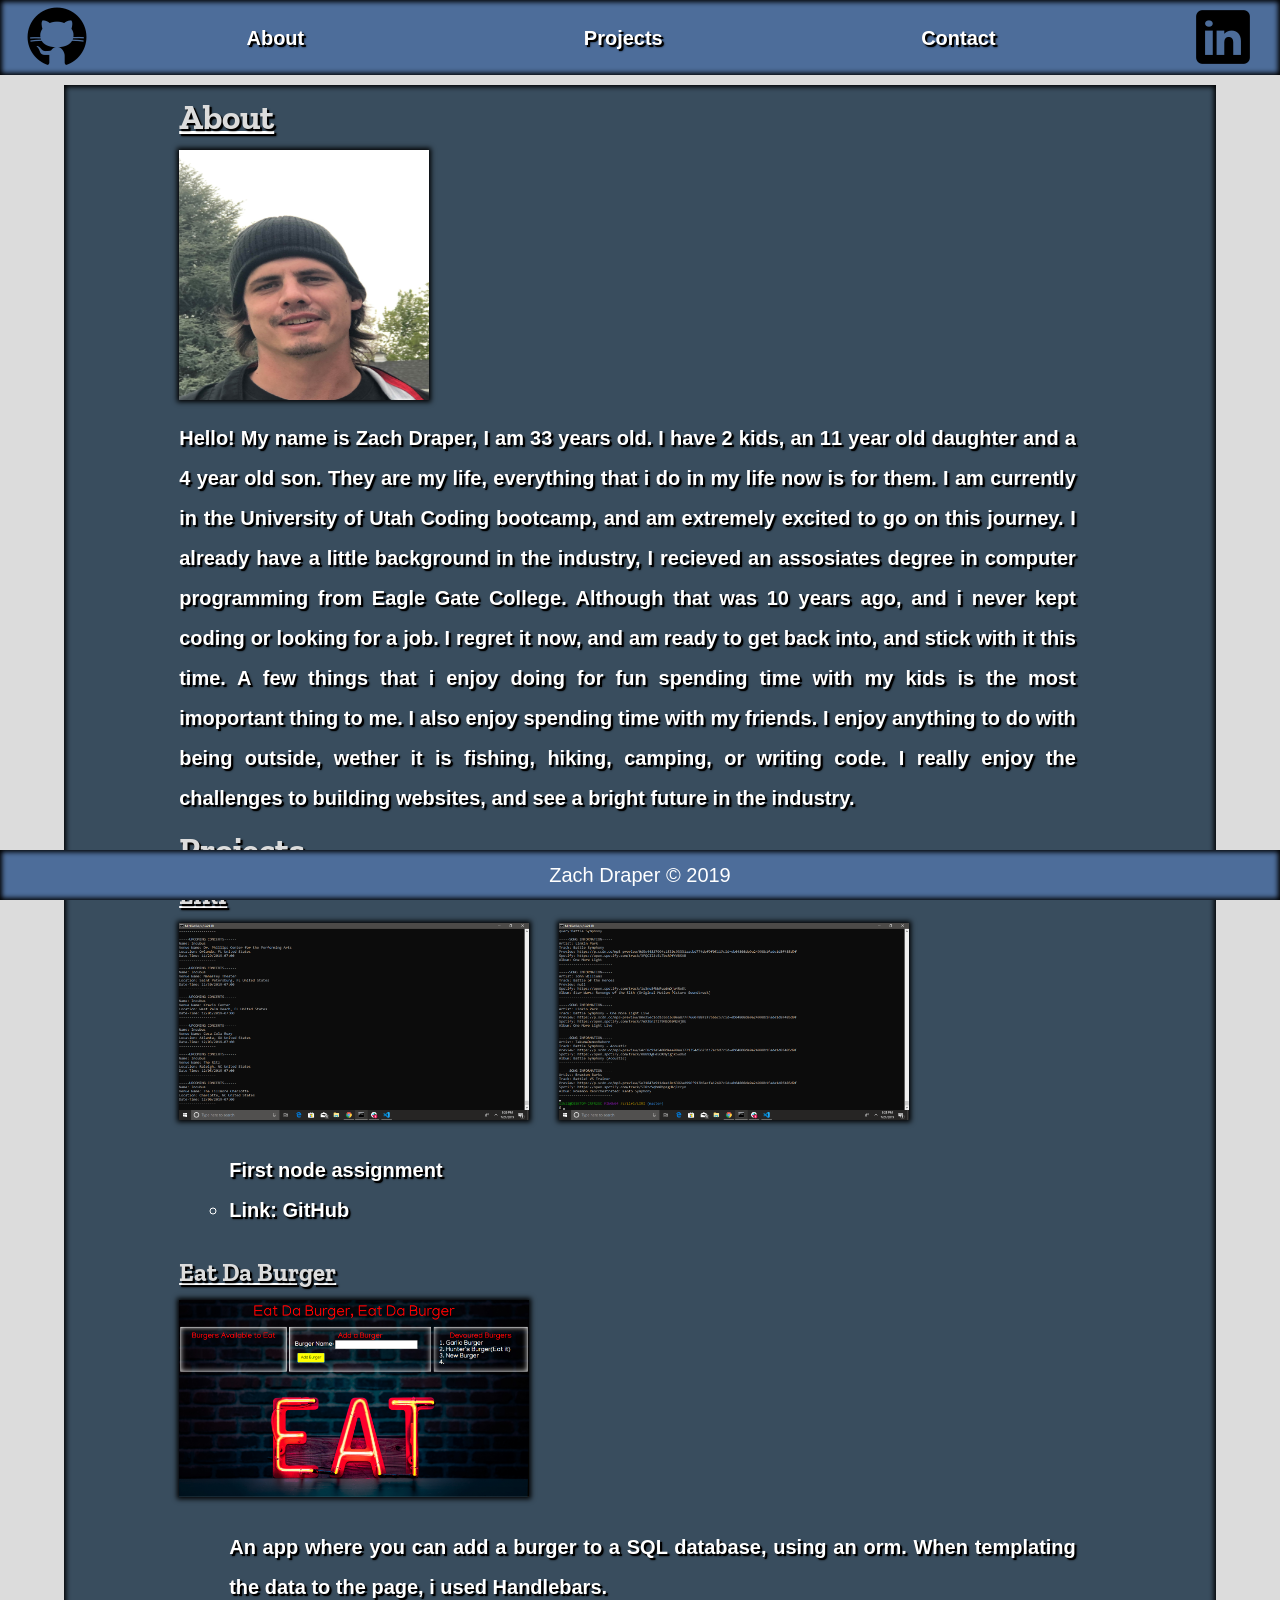
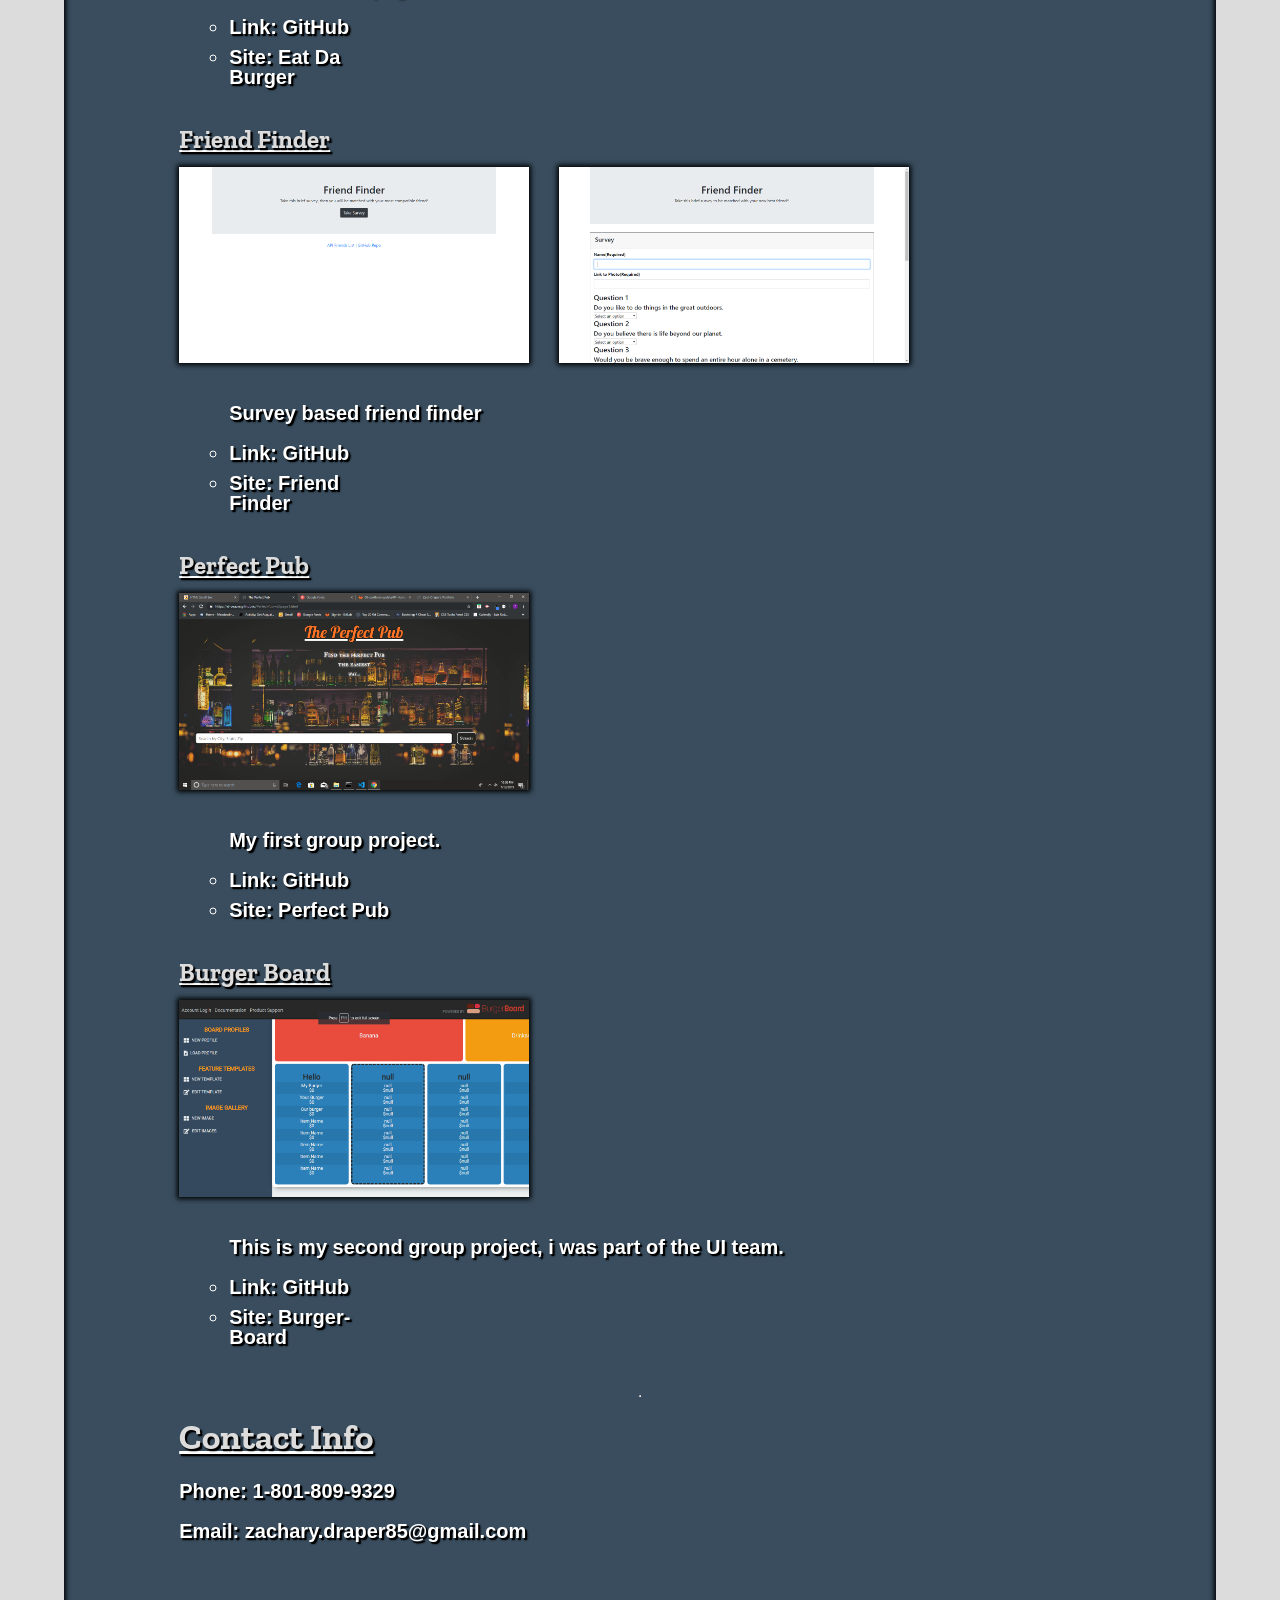
==== commit a15940ca: "working on mobile friendliness" ====
--- a/index.html
+++ b/index.html
@@ -16,7 +16,7 @@
                 src="assets/images/icons8-github-64.png"></a>
         <ul class="links-container">
             <!-- <li class="links"><a href="#home">Home</a></li> -->
-            <li><a href="#about">About Me</a></li>
+            <li><a href="#about">About</a></li>
             <li><a href="#projects">Projects</a>
             <li><a href="#contact">Contact</a></li>
         </ul>
@@ -28,7 +28,7 @@
 
         <div class="main-container">
             <div id="about">
-                <h2>About Me</h2>
+                <h2>About</h2>
 
                 <img id="image" src="assets/images/Me.jpg" alt="Zachary Draper">
 
--- a/assets/css/style.css
+++ b/assets/css/style.css
@@ -8,6 +8,10 @@
      width: 100%;
      background-color: gainsboro;
      font-family: -apple-system, BlinkMacSystemFont, 'Segoe UI', Roboto, Oxygen, Ubuntu, Cantarell, 'Open Sans', 'Helvetica Neue', sans-serif;
+ }
+
+ ul {
+     list-style: circle;
  }
 
  ::-webkit-scrollbar {
@@ -51,6 +55,10 @@
      justify-content: space-around;
      align-items: center;
      margin-left: 90px;
+ }
+
+ .nav-container ul {
+     list-style: none;
  }
 
  li {
@@ -164,8 +172,8 @@
  }
 
  #image2 {
-     width: 350px;
-     height: 250px;
+     width: 100%;
+     max-width: 350px;
      margin: 15px 30px 15px 0;
      box-shadow: 0px 0px 5px 2px black;
  }
@@ -210,12 +218,30 @@
      text-align: center;
  }
 
- @media (max-width : 320px) {
-        .nav-container {
-            
-        }
-        
-        .images {
-            display: block;
-        }
+ @media (max-width: 375px) {
+     .nav-container {
+         width: 100%;
+     }
+     .links-container {
+         justify-content: space-evenly;
+         margin: 5px;
+     }
+     li {
+         font-size: 15px;
+         width: 100%;
+     }
+     p {
+         text-align: left center;
+         font-size: 15px;
+     }
+     .list li {
+         font-size: 15px;
+         width: 100%;
+     }
+     .images {
+         display: block;
+     }
+     .details {
+         margin-left: 0px;
+     }
  }
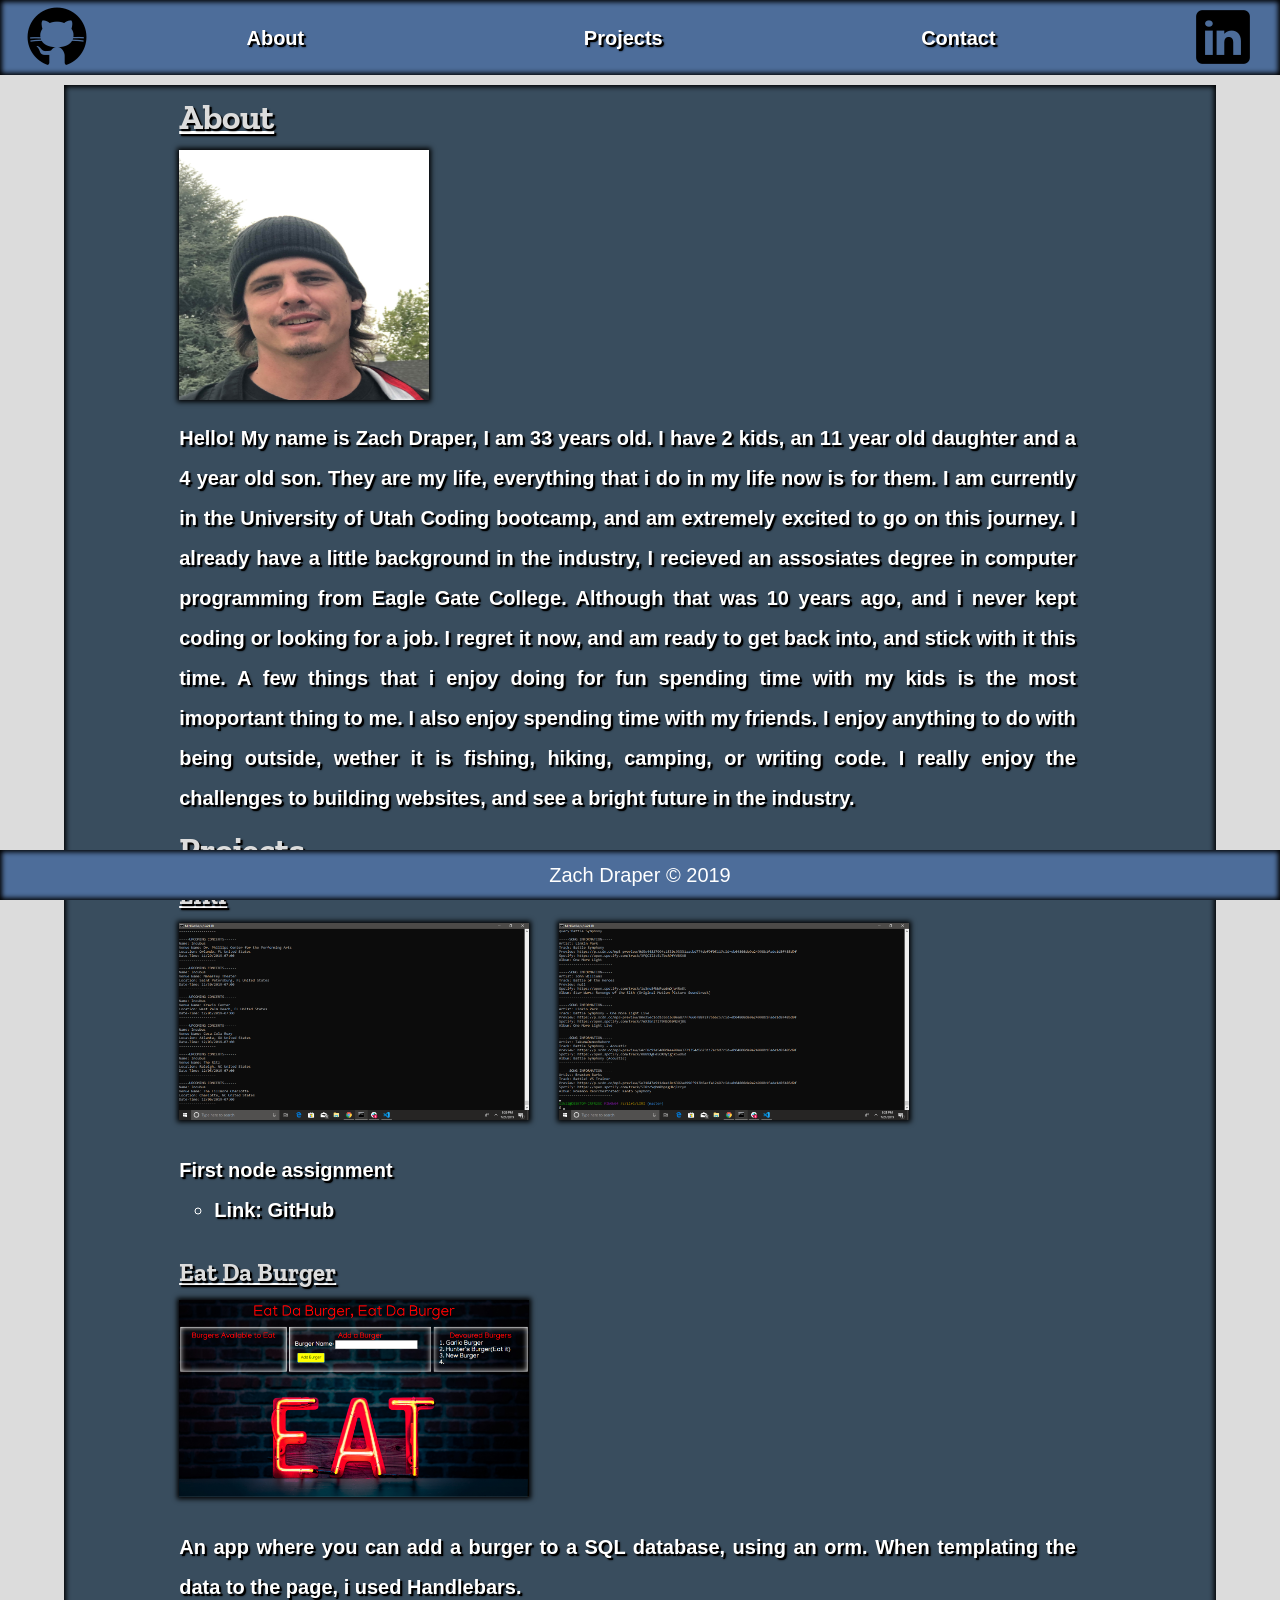
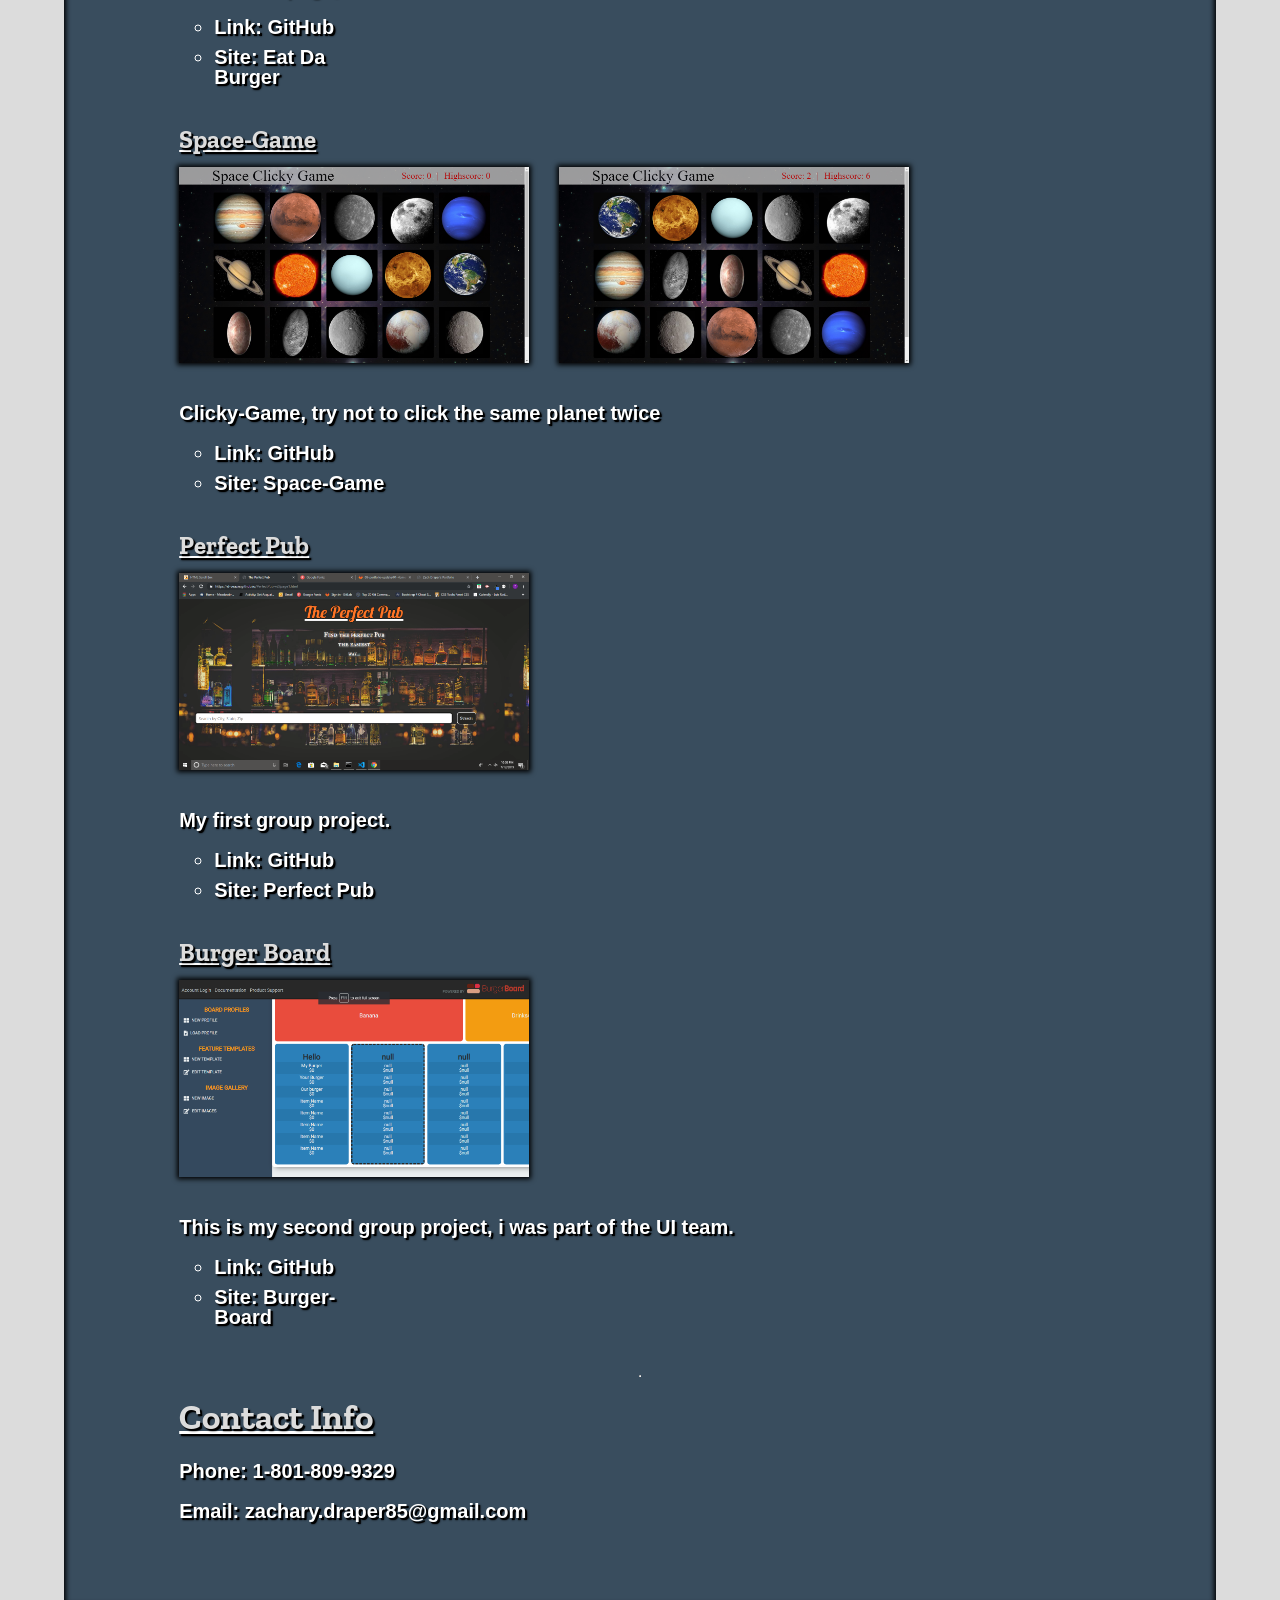
==== commit 74a60e5f: "added space-game to projects" ====
--- a/index.html
+++ b/index.html
@@ -75,17 +75,17 @@
                                 Burger</a></li>
                     </ul>
                 </div>
-                <h3>Friend Finder</h3>
+                <h3>Space-Game</h3>
                 <div class="images">
-                    <img id="image2" src="./assets/images/friendfinder-1 (1).png" alt="Friend Finder">
-                    <img id="image2" src="./assets/images/friendfinder-2.png" alt="Friend Finder">
+                    <img id="image2" src="./assets/images/space-game1.png" alt="Space-Game">
+                    <img id="image2" src="./assets/images/space-game2.png" alt="Space-Game">
                 </div>
                 <div class="details">
-                    <p>Survey based friend finder</p>
+                    <p>Clicky-Game, try not to click the same planet twice</p>
                     <ul class="list">
-                        <li><a href="https://github.com/Ic3man85/FriendFinder" target="_blank">Link: GitHub</a></li>
-                        <li><a href="https://desolate-brushlands-84610.herokuapp.com/" target="_blank">Site: Friend
-                                Finder</a></li>
+                        <li><a href="https://github.com/Ic3man85/Space-Game" target="_blank">Link: GitHub</a></li>
+                        <li><a href="https://shrouded-shore-95137.herokuapp.com/" target="_blank">Site: Space-Game</a>
+                        </li>
                     </ul>
                 </div>
                 <h3>Perfect Pub</h3>
--- a/assets/css/style.css
+++ b/assets/css/style.css
@@ -8,10 +8,6 @@
      width: 100%;
      background-color: gainsboro;
      font-family: -apple-system, BlinkMacSystemFont, 'Segoe UI', Roboto, Oxygen, Ubuntu, Cantarell, 'Open Sans', 'Helvetica Neue', sans-serif;
- }
-
- ul {
-     list-style: circle;
  }
 
  ::-webkit-scrollbar {
@@ -46,6 +42,7 @@
      background-color: #4D6D9A;
      display: flex;
      box-shadow: inset 0px 0px 5px 2px black;
+     animation: slidein 3s ease-in 1s infinite reverse both running;
  }
 
  .links-container {
@@ -55,10 +52,6 @@
      justify-content: space-around;
      align-items: center;
      margin-left: 90px;
- }
-
- .nav-container ul {
-     list-style: none;
  }
 
  li {
@@ -181,10 +174,15 @@
  .details {
      display: flex;
      flex-direction: column;
-     margin: 15px 0 30px 50px;
+     margin: 15px 0 30px 0px;
      color: white;
      text-align: left;
  }
+
+ ul.list {
+    margin-left: 35px;
+    list-style: circle;
+}
 
  .list li {
      margin: 10px 0px;
@@ -231,12 +229,16 @@
          width: 100%;
      }
      p {
-         text-align: left center;
+         text-align: left;
          font-size: 15px;
      }
      .list li {
          font-size: 15px;
          width: 100%;
+     }
+     ul.list {
+         margin-left: 25px;
+         list-style: circle;
      }
      .images {
          display: block;
@@ -244,4 +246,37 @@
      .details {
          margin-left: 0px;
      }
+ }
+
+ @media (max-width: 414px) {
+     .nav-container {
+         width: 100%;
+     }
+     .links-container {
+         justify-content: space-evenly;
+         margin: 5px;
+         margin-left: 20px;
+     }
+     li {
+         font-size: 15px;
+         width: 100%;
+     }
+     p {
+         text-align: left;
+         font-size: 15px;
+     }
+     .list li {
+         font-size: 15px;
+         width: 100%;
+     }
+     .images {
+         display: block;
+     }
+     ul.list {
+         margin-left: 25px;
+         list-style: circle;
+     }
+     .details {
+         margin-left: 0px;
+     }
  }
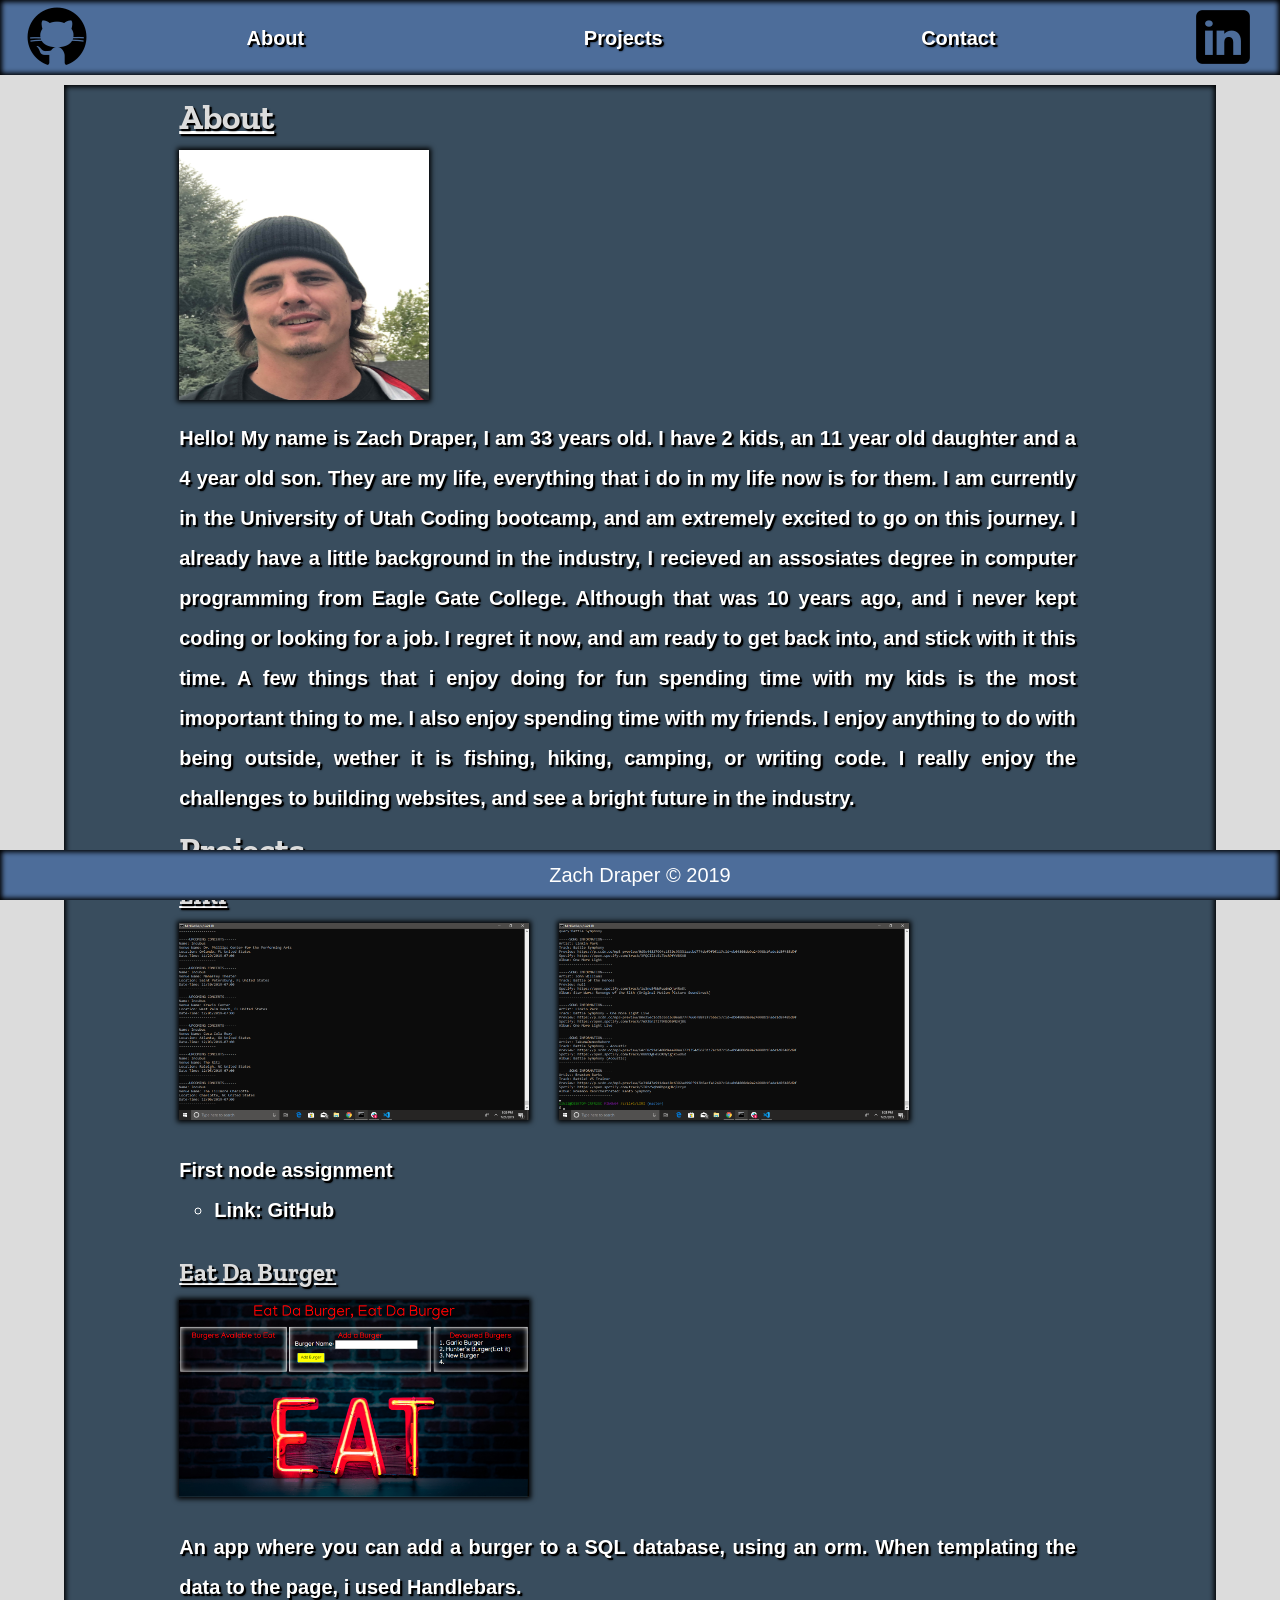
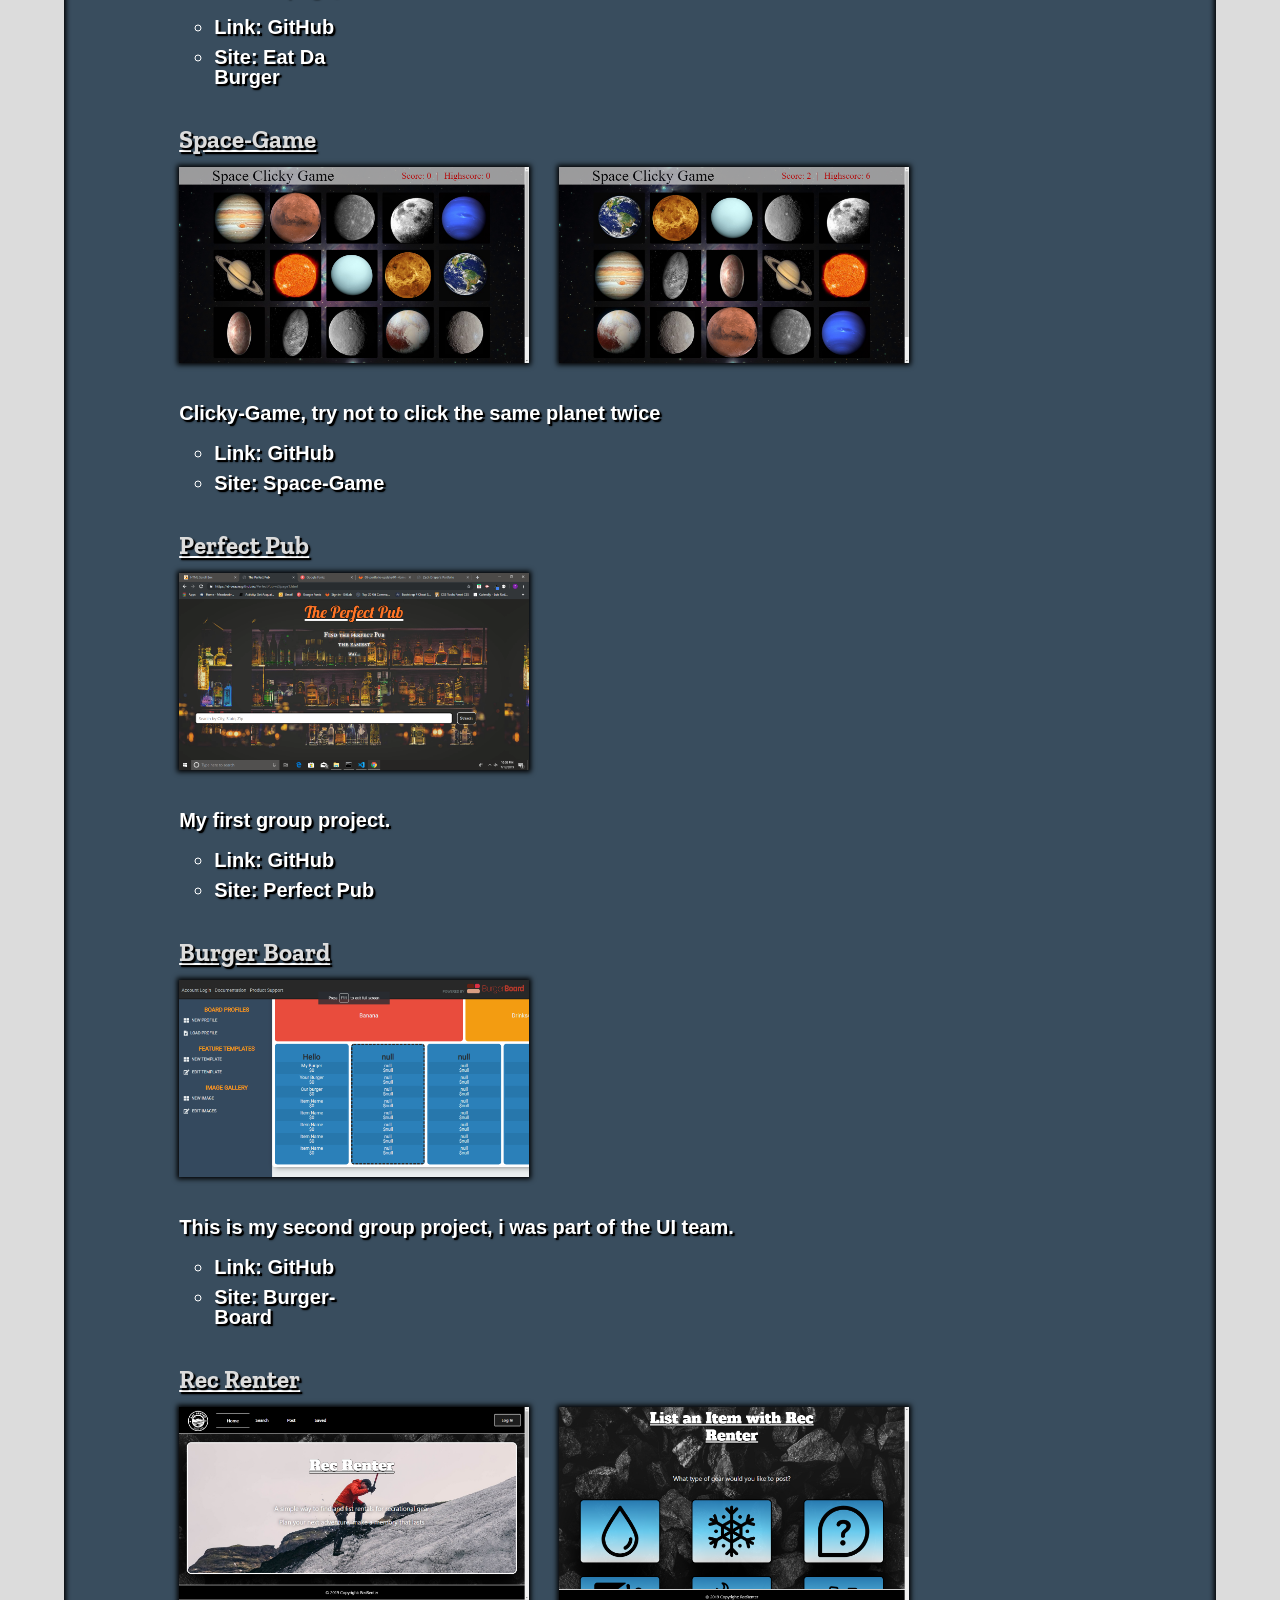
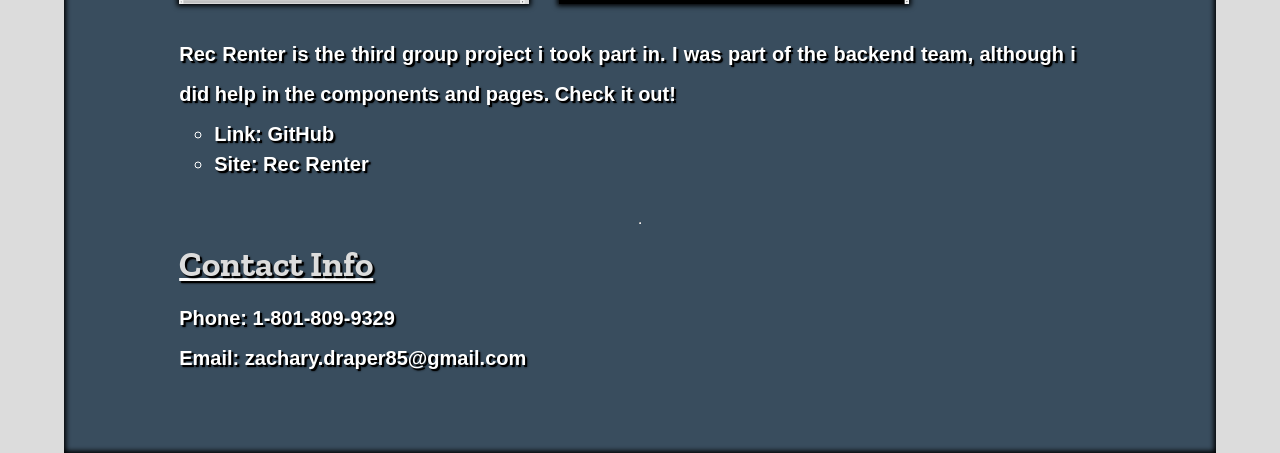
==== commit 140263b2: "added in rec renter and space game" ====
--- a/index.html
+++ b/index.html
@@ -112,6 +112,21 @@
                         </li>
                     </ul>
                 </div>
+                <h3>Rec Renter</h3>
+                <div class="images">
+                    <img id="image2" src="./assets/images/recrenter1.png" alt="Rec Renter">
+                    <img id="image2" src="./assets/images/recrenter2.png" alt="Rec Renter">
+                </div>
+                <div class="details">
+                    <p>Rec Renter is the third group project i took part in. I was part of the backend team, although i
+                        did
+                        help in the components and pages. Check it out!</p>
+                    <ul class="list">
+                        <li><a href="https://github.com/Ic3man85/RecRenter" target="_blank">Link: GitHub</a></li>
+                        <li><a href="https://recrenter.herokuapp.com/" target="_blank">Site: Rec Renter</a>
+                        </li>
+                    </ul>
+                </div>
             </div>
             <hr>
             <div id="contact">
@@ -120,15 +135,15 @@
                 <p>Phone: 1-801-809-9329</p>
                 <p class="info">Email: zachary.draper85@gmail.com</p>
             </div>
-
         </div>
+    </div>
 
 
-        <footer class="footer">
+    <footer class="footer">
 
-            <h5>Zach Draper &copy; 2019</h5>
+        <h5>Zach Draper &copy; 2019</h5>
 
-        </footer>
+    </footer>
 
 </body>
 
--- a/assets/css/style.css
+++ b/assets/css/style.css
@@ -1,282 +1,288 @@
- @import url('https://fonts.googleapis.com/css?family=Zilla+Slab&display=swap');
- * {
-     box-sizing: border-box;
- }
-
- body, html {
-     height: 100%;
-     width: 100%;
-     background-color: gainsboro;
-     font-family: -apple-system, BlinkMacSystemFont, 'Segoe UI', Roboto, Oxygen, Ubuntu, Cantarell, 'Open Sans', 'Helvetica Neue', sans-serif;
- }
-
- ::-webkit-scrollbar {
-     width: 10px;
- }
-
- ::-webkit-scrollbar-track {
-     box-shadow: inset 0 0 5px grey;
-     border-radius: 10px;
- }
-
- ::-webkit-scrollbar-thumb {
-     background: darkslategray;
-     border-radius: 10px;
- }
-
- ::-webkit-scrollbar-thumb:hover {
-     background: black;
- }
-
- .container {
-     height: 100%;
-     width: 100%;
- }
-
- .nav-container {
-     position: fixed;
-     top: 0px;
-     left: 0px;
-     width: 100%;
-     z-index: 1;
-     background-color: #4D6D9A;
-     display: flex;
-     box-shadow: inset 0px 0px 5px 2px black;
-     animation: slidein 3s ease-in 1s infinite reverse both running;
- }
-
- .links-container {
-     width: 100%;
-     height: 75px;
-     display: flex;
-     justify-content: space-around;
-     align-items: center;
-     margin-left: 90px;
- }
-
- li {
-     width: 20%;
-     color: white;
-     font-size: 20px;
-     font-weight: bolder;
- }
-
- a {
-     position: relative;
-     text-decoration: none;
-     color: white;
-     text-shadow: 2px 2px black, 2px 2px 2px black;
- }
-
- li a:hover::after {
-     content: "";
-     position: absolute;
-     left: 0;
-     right: 0;
-     bottom: 0;
-     border: 1px solid black;
- }
-
- .icon-1 {
-     margin-top: 5px;
-     margin-left: 25px;
- }
-
- .icon-2 {
-     margin-top: 5px;
-     margin-right: 25px;
- }
-
- .main-container {
-     width: 90%;
-     margin: 0 auto;
-     margin-top: 85px;
-     display: flex;
-     flex-direction: column;
-     background-color: #394d5e;
-     box-shadow: inset 0px 0px 5px 2px black;
- }
-
- #about {
-     width: 80%;
-     margin: 0 auto;
- }
-
- #projects {
-     width: 80%;
-     margin: 0 auto;
- }
-
- #contact {
-     width: 80%;
-     margin: 0 auto;
-     margin-bottom: 50px;
- }
-
- h1 {
-     font-size: 50px;
-     color: white;
-     text-align: center;
-     font-family: 'Zilla Slab', serif;
-     font-weight: bold;
-     text-shadow: 2px 2px black, 2px 2px 2px black;
- }
-
- h2 {
-     margin-top: 15px;
-     font-size: 35px;
-     color: gainsboro;
-     font-family: 'Zilla Slab', serif;
-     font-weight: bold;
-     text-decoration: underline white;
-     text-shadow: 2px 2px black, 2px 2px 2px black;
- }
-
- h3 {
-     margin-top: 15px;
-     font-size: 25px;
-     color: gainsboro;
-     font-family: 'Zilla Slab', serif;
-     font-weight: bold;
-     font-weight: bolder;
-     text-shadow: 2px 2px black, 2px 2px 2px black;
-     text-decoration: underline white;
- }
-
- p {
-     font-size: 20px;
-     color: white;
-     line-height: 2;
-     font-weight: bolder;
-     text-shadow: 2px 2px black, 2px 2px 2px black;
-     margin-right: 25px;
-     text-align: justify;
- }
-
- #image {
-     width: 250px;
-     height: 250px;
-     margin: 15px 0 15px 0;
-     box-shadow: 0px 0px 5px 2px black;
- }
-
- .images {
-     display: flex;
- }
-
- #image2 {
-     width: 100%;
-     max-width: 350px;
-     margin: 15px 30px 15px 0;
-     box-shadow: 0px 0px 5px 2px black;
- }
-
- .details {
-     display: flex;
-     flex-direction: column;
-     margin: 15px 0 30px 0px;
-     color: white;
-     text-align: left;
- }
-
- ul.list {
-    margin-left: 35px;
+@import url("https://fonts.googleapis.com/css?family=Zilla+Slab&display=swap");
+* {
+  box-sizing: border-box;
+}
+
+body,
+html {
+  height: 100%;
+  width: 100%;
+  background-color: gainsboro;
+  font-family: -apple-system, BlinkMacSystemFont, "Segoe UI", Roboto, Oxygen,
+    Ubuntu, Cantarell, "Open Sans", "Helvetica Neue", sans-serif;
+}
+
+hr {
+  background-color: black;
+}
+
+::-webkit-scrollbar {
+  width: 10px;
+}
+
+::-webkit-scrollbar-track {
+  box-shadow: inset 0 0 5px grey;
+  border-radius: 10px;
+}
+
+::-webkit-scrollbar-thumb {
+  background: darkslategray;
+  border-radius: 10px;
+}
+
+::-webkit-scrollbar-thumb:hover {
+  background: black;
+}
+
+.container {
+  height: 100%;
+  width: 100%;
+}
+
+.nav-container {
+  position: fixed;
+  top: 0px;
+  left: 0px;
+  width: 100%;
+  z-index: 1;
+  background-color: #4d6d9a;
+  display: flex;
+  box-shadow: inset 0px 0px 5px 2px black;
+  animation: slidein 3s ease-in 1s infinite reverse both running;
+}
+
+.links-container {
+  width: 100%;
+  height: 75px;
+  display: flex;
+  justify-content: space-around;
+  align-items: center;
+  margin-left: 90px;
+}
+
+li {
+  width: 20%;
+  color: white;
+  font-size: 20px;
+  font-weight: bolder;
+}
+
+a {
+  position: relative;
+  text-decoration: none;
+  color: white;
+  text-shadow: 2px 2px black, 2px 2px 2px black;
+}
+
+li a:hover::after {
+  content: "";
+  position: absolute;
+  left: 0;
+  right: 0;
+  bottom: 0;
+  border: 1px solid black;
+}
+
+.icon-1 {
+  margin-top: 5px;
+  margin-left: 25px;
+}
+
+.icon-2 {
+  margin-top: 5px;
+  margin-right: 25px;
+}
+
+.main-container {
+  width: 90%;
+  margin: 0 auto;
+  margin-top: 85px;
+  display: flex;
+  flex-direction: column;
+  background-color: #394d5e;
+  box-shadow: inset 0px 0px 5px 2px black;
+}
+
+#about {
+  width: 80%;
+  margin: 0 auto;
+}
+
+#projects {
+  width: 80%;
+  margin: 0 auto;
+}
+
+#contact {
+  width: 80%;
+  margin: 0 auto;
+  margin-bottom: 50px;
+}
+
+h1 {
+  font-size: 50px;
+  color: white;
+  text-align: center;
+  font-family: "Zilla Slab", serif;
+  font-weight: bold;
+  text-shadow: 2px 2px black, 2px 2px 2px black;
+}
+
+h2 {
+  margin-top: 15px;
+  font-size: 35px;
+  color: gainsboro;
+  font-family: "Zilla Slab", serif;
+  font-weight: bold;
+  text-decoration: underline white;
+  text-shadow: 2px 2px black, 2px 2px 2px black;
+}
+
+h3 {
+  margin-top: 15px;
+  font-size: 25px;
+  color: gainsboro;
+  font-family: "Zilla Slab", serif;
+  font-weight: bold;
+  font-weight: bolder;
+  text-shadow: 2px 2px black, 2px 2px 2px black;
+  text-decoration: underline white;
+}
+
+p {
+  font-size: 20px;
+  color: white;
+  line-height: 2;
+  font-weight: bolder;
+  text-shadow: 2px 2px black, 2px 2px 2px black;
+  margin-right: 25px;
+  text-align: justify;
+}
+
+#image {
+  width: 250px;
+  height: 250px;
+  margin: 15px 0 15px 0;
+  box-shadow: 0px 0px 5px 2px black;
+}
+
+.images {
+  display: flex;
+}
+
+#image2 {
+  width: 100%;
+  max-width: 350px;
+  margin: 15px 30px 15px 0;
+  box-shadow: 0px 0px 5px 2px black;
+}
+
+.details {
+  display: flex;
+  flex-direction: column;
+  margin: 15px 0 30px 0px;
+  color: white;
+  text-align: left;
+}
+
+ul.list {
+  margin-left: 35px;
+  list-style: circle;
+}
+
+.list li {
+  margin: 10px 0px;
+}
+
+.list li {
+  color: white;
+  margin-top: 10px 0px 10px 0px;
+  font-size: 20px;
+  font-weight: bolder;
+}
+
+.info {
+  margin-bottom: 25px;
+}
+
+h5 {
+  color: white;
+  font-size: 20px;
+  margin-top: 15px;
+}
+
+footer {
+  position: fixed;
+  left: 0;
+  bottom: 0;
+  width: 100%;
+  height: 50px;
+  background-color: #4d6d9a;
+  box-shadow: inset 0px 0px 5px 2px black;
+  text-align: center;
+}
+
+@media (max-width: 375px) {
+  .nav-container {
+    width: 100%;
+  }
+  .links-container {
+    justify-content: space-evenly;
+    margin: 5px;
+  }
+  li {
+    font-size: 15px;
+    width: 100%;
+  }
+  p {
+    text-align: left;
+    font-size: 15px;
+  }
+  .list li {
+    font-size: 15px;
+    width: 100%;
+  }
+  ul.list {
+    margin-left: 25px;
     list-style: circle;
-}
-
- .list li {
-     margin: 10px 0px;
- }
-
- .list li {
-     color: white;
-     margin-top: 10px 0px 10px 0px;
-     font-size: 20px;
-     font-weight: bolder;
- }
-
- .info {
-     margin-bottom: 25px;
- }
-
- h5 {
-     color: white;
-     font-size: 20px;
-     margin-top: 15px;
- }
-
- footer {
-     position: fixed;
-     left: 0;
-     bottom: 0;
-     width: 100%;
-     height: 50px;
-     background-color: #4D6D9A;
-     box-shadow: inset 0px 0px 5px 2px black;
-     text-align: center;
- }
-
- @media (max-width: 375px) {
-     .nav-container {
-         width: 100%;
-     }
-     .links-container {
-         justify-content: space-evenly;
-         margin: 5px;
-     }
-     li {
-         font-size: 15px;
-         width: 100%;
-     }
-     p {
-         text-align: left;
-         font-size: 15px;
-     }
-     .list li {
-         font-size: 15px;
-         width: 100%;
-     }
-     ul.list {
-         margin-left: 25px;
-         list-style: circle;
-     }
-     .images {
-         display: block;
-     }
-     .details {
-         margin-left: 0px;
-     }
- }
-
- @media (max-width: 414px) {
-     .nav-container {
-         width: 100%;
-     }
-     .links-container {
-         justify-content: space-evenly;
-         margin: 5px;
-         margin-left: 20px;
-     }
-     li {
-         font-size: 15px;
-         width: 100%;
-     }
-     p {
-         text-align: left;
-         font-size: 15px;
-     }
-     .list li {
-         font-size: 15px;
-         width: 100%;
-     }
-     .images {
-         display: block;
-     }
-     ul.list {
-         margin-left: 25px;
-         list-style: circle;
-     }
-     .details {
-         margin-left: 0px;
-     }
- }+  }
+  .images {
+    display: block;
+  }
+  .details {
+    margin-left: 0px;
+  }
+}
+
+@media (max-width: 414px) {
+  .nav-container {
+    width: 100%;
+  }
+  .links-container {
+    justify-content: space-evenly;
+    margin: 5px;
+    margin-left: 20px;
+  }
+  li {
+    font-size: 15px;
+    width: 100%;
+  }
+  p {
+    text-align: left;
+    font-size: 15px;
+  }
+  .list li {
+    font-size: 15px;
+    width: 100%;
+  }
+  .images {
+    display: block;
+  }
+  ul.list {
+    margin-left: 25px;
+    list-style: circle;
+  }
+  .details {
+    margin-left: 0px;
+  }
+}
